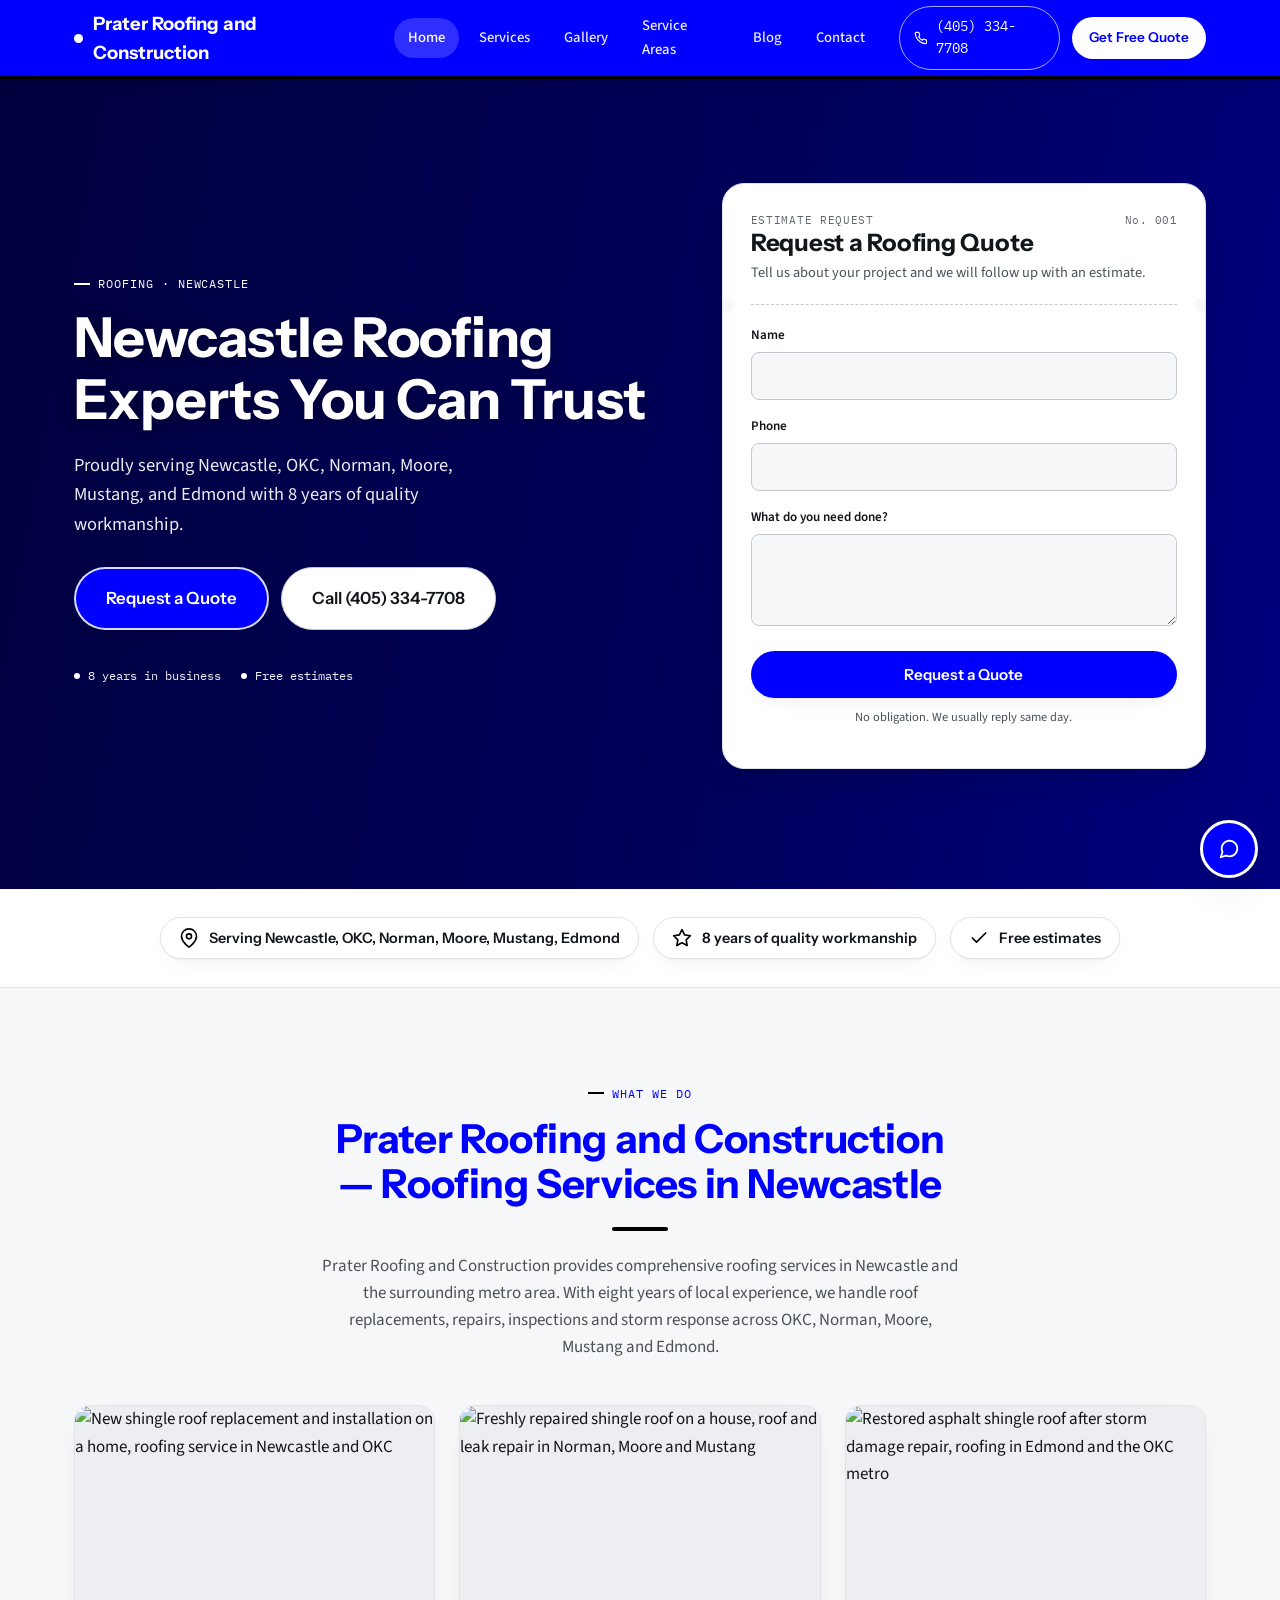
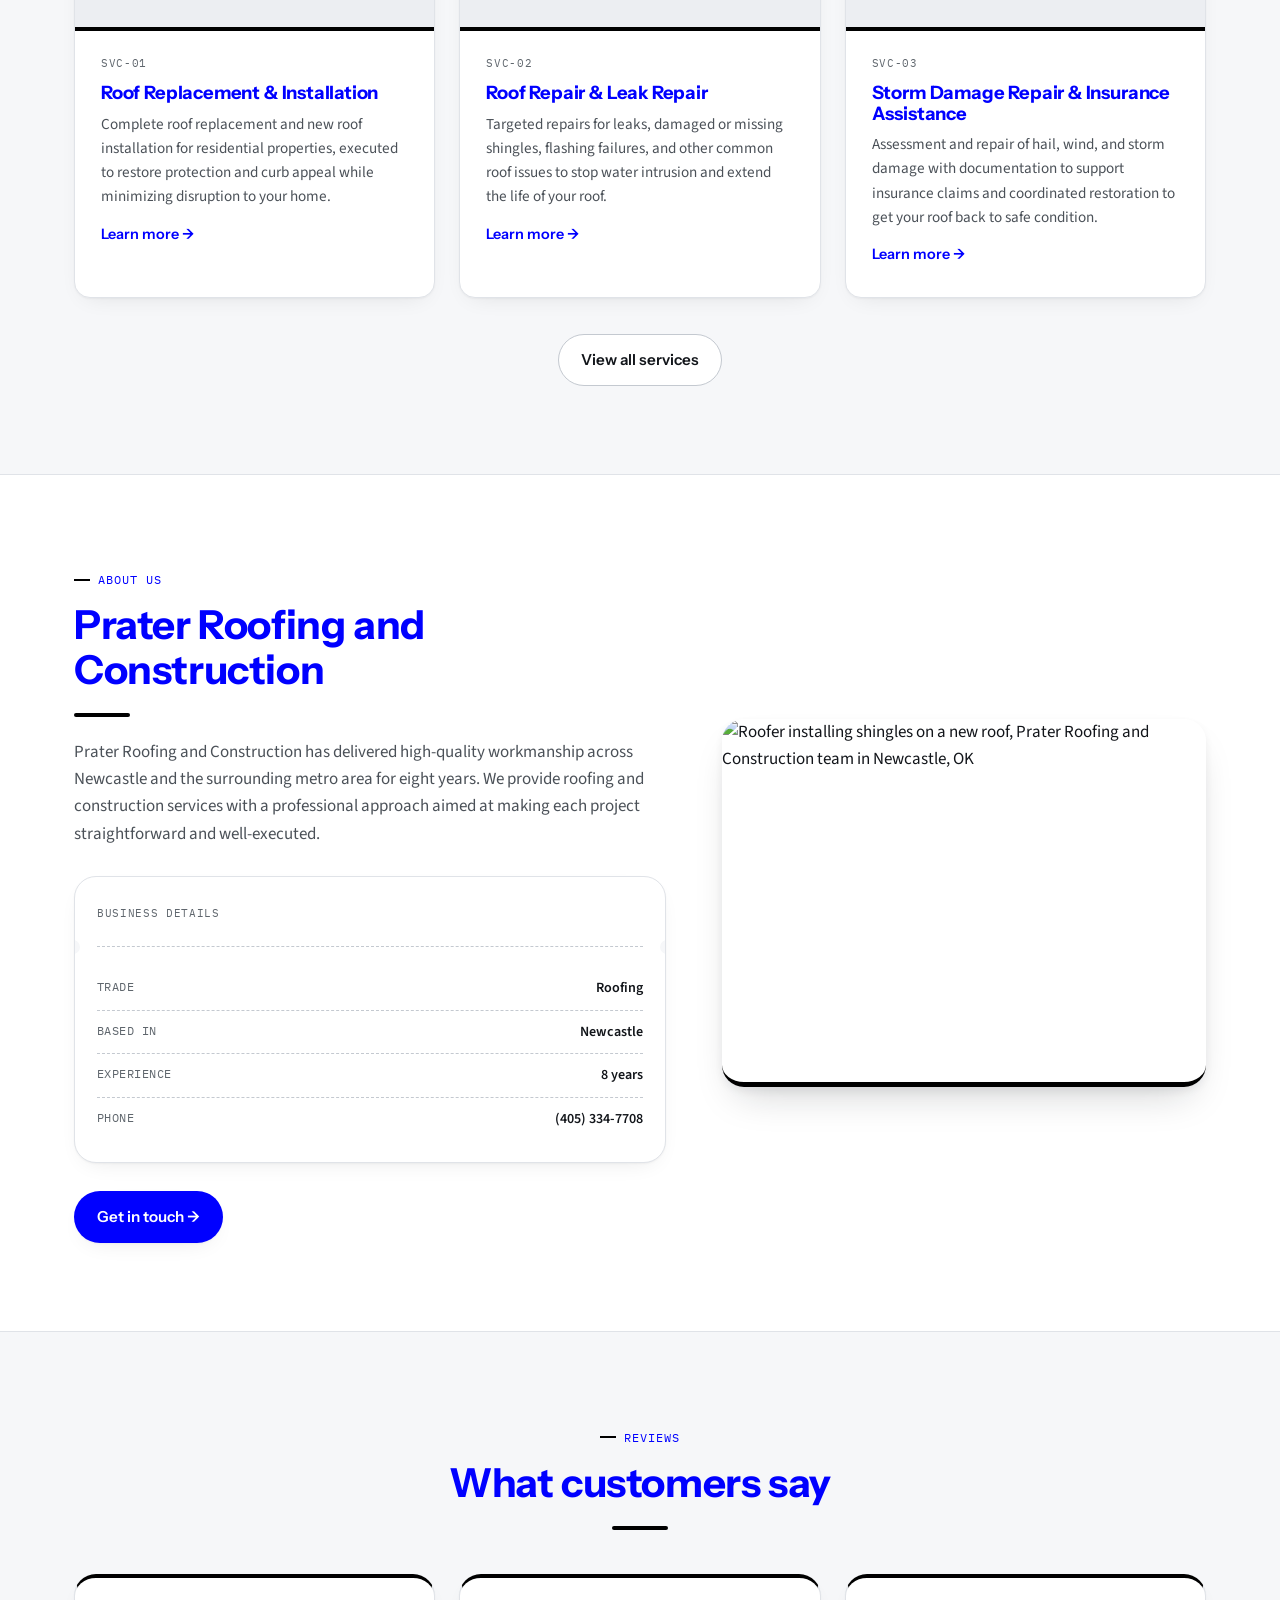
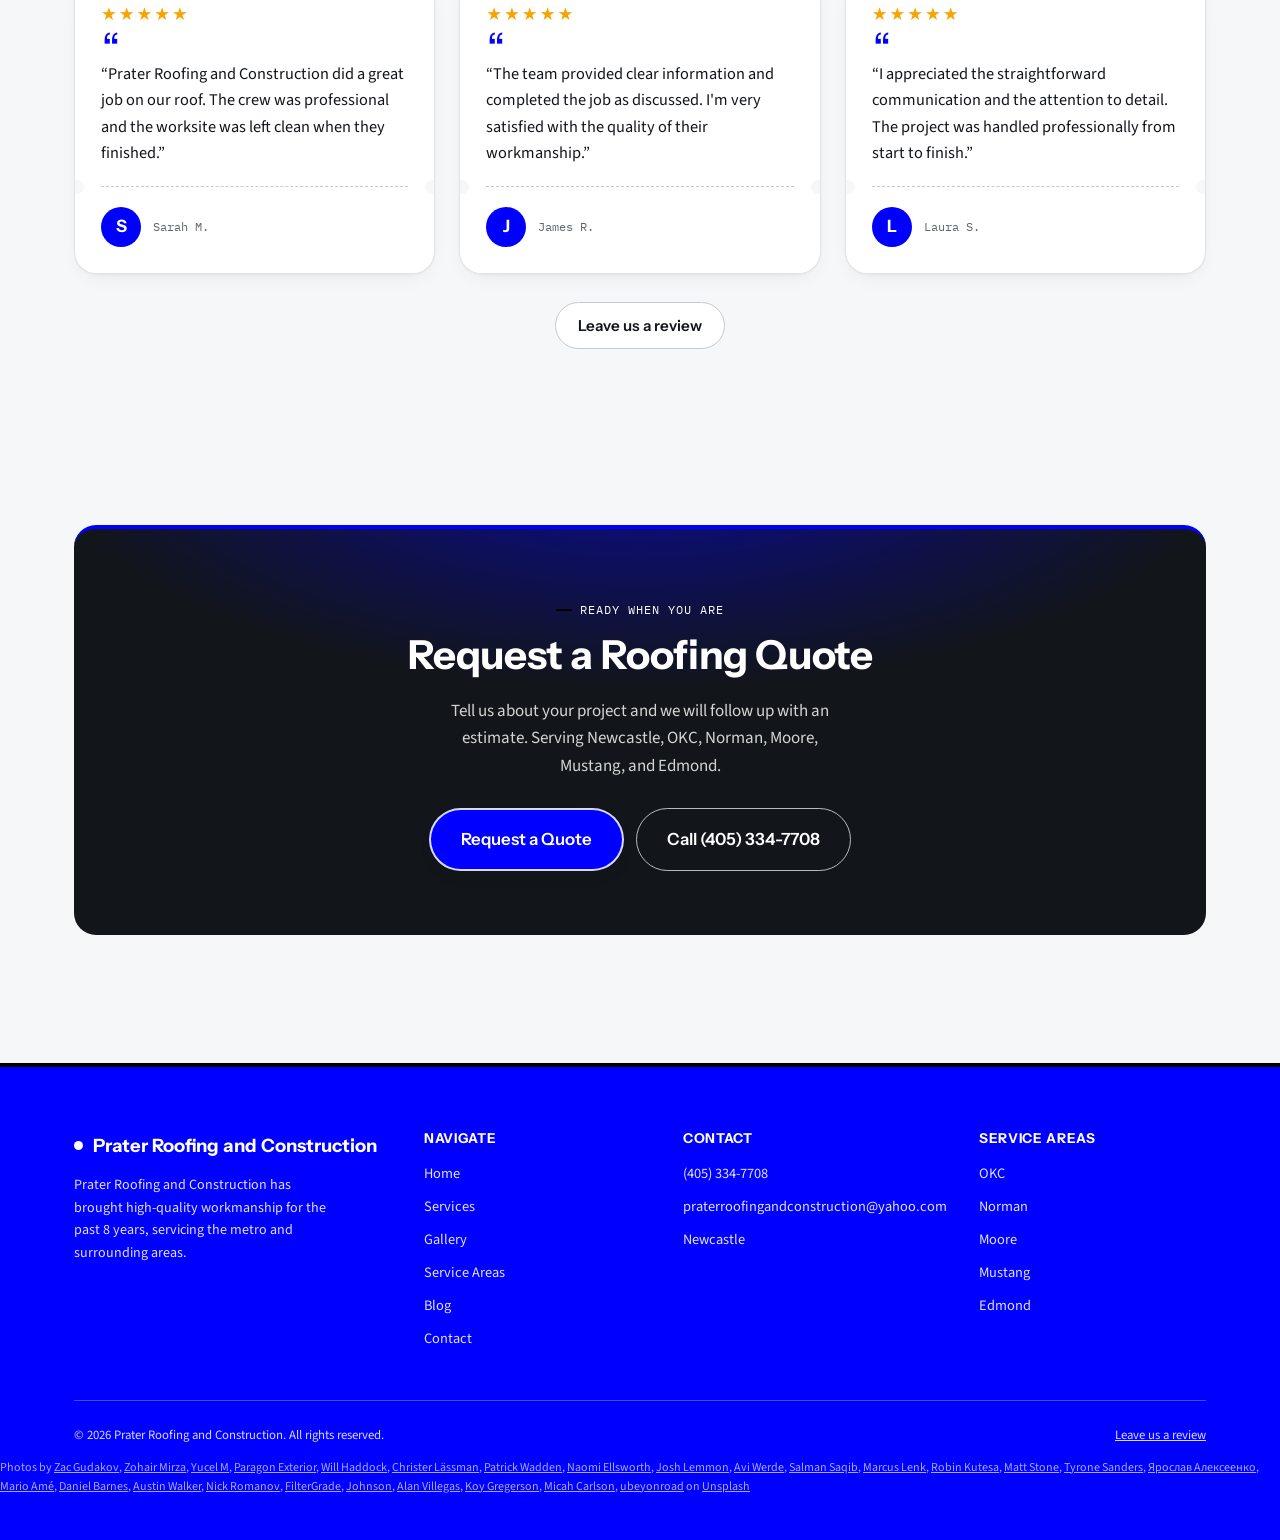
==== index.html @ ead40d3b "Add site files" ====
<!DOCTYPE html>
<html lang="en">
<head>
<meta charset="UTF-8">
<meta name="viewport" content="width=device-width, initial-scale=1.0">
<title>Prater Roofing and Construction | Roofing in Newcastle</title>
<meta name="description" content="Prater Roofing and Construction has brought high-quality workmanship for the past 8 years, servicing the metro and surrounding areas.">
<link rel="preconnect" href="https://fonts.googleapis.com">
<link rel="preconnect" href="https://fonts.gstatic.com" crossorigin>
<link href="https://fonts.googleapis.com/css2?family=Instrument+Sans:wght@400;500;600;700&family=Source+Sans+3:wght@400;500;600;700&family=IBM+Plex+Mono:wght@400;500&display=swap" rel="stylesheet">
<link rel="stylesheet" href="css/style.css">
<style>
  /* ---------- Leave a review (self-contained, no css/style.css changes needed) ---------- */
  .review-panel {
    display: none;
    position: fixed;
    inset: 0;
    background: rgba(10, 12, 16, 0.55);
    z-index: 1000;
    align-items: center;
    justify-content: center;
    padding: 20px;
  }
  body.review-open .review-panel {
    display: flex;
  }
  .review-panel-inner {
    position: relative;
    background: #fff;
    border-radius: 14px;
    max-width: 420px;
    width: 100%;
    padding: 28px 24px;
    box-shadow: 0 20px 60px rgba(0,0,0,0.25);
  }
  .review-panel-inner h3 {
    margin: 0 0 6px;
  }
  .review-sub {
    margin: 0 0 4px;
    font-size: 0.92rem;
    color: #555;
  }
  .review-close {
    position: absolute;
    top: 10px;
    right: 12px;
    background: none;
    border: none;
    font-size: 1.6rem;
    line-height: 1;
    cursor: pointer;
    color: #333;
  }
  .star-picker {
    display: flex;
    gap: 8px;
    margin: 14px 0 18px;
  }
  .star-picker .star {
    background: none;
    border: none;
    font-size: 2rem;
    line-height: 1;
    cursor: pointer;
    color: #d8d8d8;
    padding: 0;
    transition: color 0.15s ease;
  }
  .star-picker .star.is-selected {
    color: var(--brand, #C8102E);
  }
  .footer-review-link {
    background: none;
    border: none;
    color: inherit;
    font: inherit;
    cursor: pointer;
    text-decoration: underline;
    padding: 0;
  }
</style>
</head>
<body>
<input type="hidden" id="contractor-phone" value="+14053347708">
<input type="hidden" id="contractor-google-review" value="">
<header class="site-header">
  <div class="container">
    <a href="index.html" class="brand-mark"><span class="dot"></span>Prater Roofing and Construction</a>
    <nav class="main-nav">
      <a href="index.html" aria-current="page">Home</a>
      <a href="services.html">Services</a>
      <a href="gallery.html">Gallery</a>
      <a href="service-areas.html">Service Areas</a>
      <a href="blog.html">Blog</a>
      <a href="contact.html">Contact</a>
    </nav>
    <div class="header-actions">
      <a class="call-pill" href="tel:+14053347708">
        <svg width="14" height="14" viewBox="0 0 24 24" fill="none" stroke="currentColor" stroke-width="2" stroke-linecap="round" stroke-linejoin="round"><path d="M22 16.92v3a2 2 0 0 1-2.18 2 19.79 19.79 0 0 1-8.63-3.07 19.5 19.5 0 0 1-6-6 19.79 19.79 0 0 1-3.07-8.67A2 2 0 0 1 4.11 2h3a2 2 0 0 1 2 1.72c.127.96.361 1.903.7 2.81a2 2 0 0 1-.45 2.11L8.09 9.91a16 16 0 0 0 6 6l1.27-1.27a2 2 0 0 1 2.11-.45c.907.339 1.85.573 2.81.7A2 2 0 0 1 22 16.92z"/></svg>
        <span class="txt">(405) 334-7708</span>
      </a>
      <a class="btn btn-primary btn-sm" href="contact.html#quote">Get Free Quote</a>
      <button class="nav-toggle" aria-label="Toggle navigation" type="button"><span></span></button>
    </div>
  </div>
</header>

<section class="hero" style="background-image:url('https://images.unsplash.com/photo-1628744448840-55bdb2497bd4?crop=entropy&cs=tinysrgb&fit=max&fm=jpg&ixid=M3wxMTIzNjg2fDB8MXxzZWFyY2h8MXx8bmV3JTIwcm9vZiUyMG1vZGVybiUyMGhvbWV8ZW58MXwwfHx8MTc5Mzg5MzkxMHww&ixlib=rb-4.1.0&q=80&w=1080');" role="img" aria-label="New modern roof on a finished home, Roofing in Newcastle, OKC, Norman, Moore, Mustang and Edmond">
  <div class="container">
    <div class="hero-copy">
      <span class="eyebrow">Roofing · Newcastle</span>
      <h1>Newcastle Roofing Experts You Can Trust</h1>
      <p class="hero-sub">Proudly serving Newcastle, OKC, Norman, Moore, Mustang, and Edmond with 8 years of quality workmanship.</p>
      <div class="hero-ctas">
        <a class="btn btn-primary btn-lg" href="contact.html#quote">Request a Quote</a>
        <a class="btn btn-secondary btn-lg" href="tel:+14053347708">Call (405) 334-7708</a>
      </div>
      <div class="hero-badges">
        <span class="hero-badge"><span class="dot"></span>8 years in business</span>
        <span class="hero-badge"><span class="dot"></span>Free estimates</span>
      </div>
    </div>

    <div class="ticket quote-ticket" id="quote">
      <div class="ticket-head">
        <span class="ticket-tag">Estimate Request</span>
        <span class="ticket-num">No. 001</span>
      </div>
      <h3>Request a Roofing Quote</h3>
      <p style="font-size:0.9rem;">Tell us about your project and we will follow up with an estimate.</p>
      <div class="ticket-tear"></div>
      <form data-lead-form>
        <div class="field">
          <label for="qname">Name</label>
          <input id="qname" type="text" required>
        </div>
        <div class="field">
          <label for="qphone">Phone</label>
          <input id="qphone" type="tel" required>
        </div>
        <div class="field">
          <label for="qmsg">What do you need done?</label>
          <textarea id="qmsg" rows="3"></textarea>
        </div>
        <button class="btn btn-primary btn-block" type="submit">Request a Quote</button>
        <p class="form-note">No obligation. We usually reply same day.</p>
      </form>
      <div class="form-confirm" style="display:none; text-align:center; padding:20px 0;">
        <strong>Got it — thanks!</strong>
        <p style="margin-top:6px;">Prater Roofing and Construction will reach out shortly.</p>
      </div>
    </div>
  </div>
</section>

<div class="trust-strip">
  <div class="container">
    <div class="trust-badges">
      <span class="trust-badge">
        <svg viewBox="0 0 24 24" fill="none" stroke="currentColor" stroke-width="2" stroke-linecap="round" stroke-linejoin="round" aria-hidden="true"><path d="M21 10c0 7-9 13-9 13s-9-6-9-13a9 9 0 0 1 18 0z"/><circle cx="12" cy="10" r="3"/></svg>
        Serving Newcastle, OKC, Norman, Moore, Mustang, Edmond
      </span>
      <span class="trust-badge">
        <svg viewBox="0 0 24 24" fill="none" stroke="currentColor" stroke-width="2" stroke-linecap="round" stroke-linejoin="round" aria-hidden="true"><path d="M12 2l3.09 6.26L22 9.27l-5 4.87 1.18 6.88L12 17.77l-6.18 3.25L7 14.14 2 9.27l6.91-1.01L12 2z"/></svg>
        8 years of quality workmanship
      </span>
      <span class="trust-badge">
        <svg viewBox="0 0 24 24" fill="none" stroke="currentColor" stroke-width="2" stroke-linecap="round" stroke-linejoin="round" aria-hidden="true"><polyline points="20 6 9 17 4 12"/></svg>
        Free estimates
      </span>
    </div>
  </div>
</div>

<section>
  <div class="container">
    <div class="section-head center">
      <span class="eyebrow">What we do</span>
      <h2>Prater Roofing and Construction — Roofing Services in Newcastle</h2>
      <span class="accent-rule"></span>
      <p>Prater Roofing and Construction provides comprehensive roofing services in Newcastle and the surrounding metro area. With eight years of local experience, we handle roof replacements, repairs, inspections and storm response across OKC, Norman, Moore, Mustang and Edmond.</p>
    </div>
    <div class="services-grid">

      <div class="service-card img-card">
        <div class="img-card-media">
          <img src="https://images.unsplash.com/photo-1590365876016-da05ac533e83?crop=entropy&cs=tinysrgb&fit=max&fm=jpg&ixid=M3wxMTIzNjg2fDB8MXxzZWFyY2h8MXx8bmV3JTIwc2hpbmdsZSUyMHJvb2YlMjBob21lfGVufDF8MHx8fDE3OTM5OTAyNzB8MA&ixlib=rb-4.1.0&q=80&w=1080" alt="New shingle roof replacement and installation on a home, roofing service in Newcastle and OKC" loading="lazy">
        </div>
        <div class="img-card-body">
          <span class="ticket-tag">SVC-01</span>
          <h3>Roof Replacement &amp; Installation</h3>
          <p>Complete roof replacement and new roof installation for residential properties, executed to restore protection and curb appeal while minimizing disruption to your home.</p>
          <a class="card-link" href="services.html">Learn more →</a>
        </div>
      </div>

      <div class="service-card img-card">
        <div class="img-card-media">
          <img src="https://images.unsplash.com/photo-1755114203680-d39d95efa82c?crop=entropy&cs=tinysrgb&fit=max&fm=jpg&ixid=M3wxMTIzNjg2fDB8MXxzZWFyY2h8Mnx8ZnJlc2glMjBzaGluZ2xlJTIwcm9vZiUyMGhvdXNlfGVufDF8MHx8fDE3OTM5OTAyNzB8MA&ixlib=rb-4.1.0&q=80&w=1080" alt="Freshly repaired shingle roof on a house, roof and leak repair in Norman, Moore and Mustang" loading="lazy">
        </div>
        <div class="img-card-body">
          <span class="ticket-tag">SVC-02</span>
          <h3>Roof Repair &amp; Leak Repair</h3>
          <p>Targeted repairs for leaks, damaged or missing shingles, flashing failures, and other common roof issues to stop water intrusion and extend the life of your roof.</p>
          <a class="card-link" href="services.html">Learn more →</a>
        </div>
      </div>

      <div class="service-card img-card">
        <div class="img-card-media">
          <img src="https://images.unsplash.com/photo-1710139323182-69622cad5c3b?crop=entropy&cs=tinysrgb&fit=max&fm=jpg&ixid=M3wxMTIzNjg2fDB8MXxzZWFyY2h8NHx8bmV3JTIwYXNwaGFsdCUyMHNoaW5nbGUlMjByb29mfGVufDF8MHx8fDE3OTM4OTk1MjB8MA&ixlib=rb-4.1.0&q=80&w=1080" alt="Restored asphalt shingle roof after storm damage repair, roofing in Edmond and the OKC metro" loading="lazy">
        </div>
        <div class="img-card-body">
          <span class="ticket-tag">SVC-03</span>
          <h3>Storm Damage Repair &amp; Insurance Assistance</h3>
          <p>Assessment and repair of hail, wind, and storm damage with documentation to support insurance claims and coordinated restoration to get your roof back to safe condition.</p>
          <a class="card-link" href="services.html">Learn more →</a>
        </div>
      </div>

    </div>
    <div style="text-align:center; margin-top:36px;">
      <a class="btn btn-secondary" href="services.html">View all services</a>
    </div>
  </div>
</section>

<section class="section-alt" style="border-top:1px solid var(--line); border-bottom:1px solid var(--line);">
  <div class="container about-grid">
    <div>
      <span class="eyebrow">About us</span>
      <h2>Prater Roofing and Construction</h2>
      <span class="accent-rule"></span>
      <p>Prater Roofing and Construction has delivered high-quality workmanship across Newcastle and the surrounding metro area for eight years. We provide roofing and construction services with a professional approach aimed at making each project straightforward and well-executed.</p>
      <div class="ticket info-stub" style="margin:28px 0;">
        <span class="ticket-tag">Business Details</span>
        <div class="ticket-tear"></div>
        <div class="info-row"><span>Trade</span><span>Roofing</span></div>
        <div class="info-row"><span>Based in</span><span>Newcastle</span></div>
        <div class="info-row"><span>Experience</span><span>8 years</span></div>
        <div class="info-row"><span>Phone</span><span>(405) 334-7708</span></div>
      </div>
      <a class="btn btn-primary" href="contact.html">Get in touch →</a>
    </div>
    <div class="about-media">
      <img src="https://images.unsplash.com/photo-1633759593085-1eaeb724fc88?crop=entropy&cs=tinysrgb&fit=max&fm=jpg&ixid=M3wxMTIzNjg2fDB8MXxzZWFyY2h8M3x8cm9vZmVyJTIwaW5zdGFsbGluZyUyMHNoaW5nbGVzfGVufDF8MHx8fDE3OTM4OTk1MjB8MA&ixlib=rb-4.1.0&q=80&w=1080" alt="Roofer installing shingles on a new roof, Prater Roofing and Construction team in Newcastle, OK" loading="lazy">
    </div>
  </div>
</section>

<section>
  <div class="container">
    <div class="section-head center">
      <span class="eyebrow">Reviews</span>
      <h2>What customers say</h2>
      <span class="accent-rule"></span>
    </div>
    <div class="testimonial-grid">

      <div class="ticket testimonial-card">
        <div class="stars" role="img" aria-label="5 out of 5 stars">★★★★★</div>
        <p class="quote">“Prater Roofing and Construction did a great job on our roof. The crew was professional and the worksite was left clean when they finished.”</p>
        <div class="ticket-tear"></div>
        <div class="testimonial-author">
          <span class="testimonial-avatar" aria-hidden="true">S</span>
          <span class="testimonial-name">Sarah M.</span>
        </div>
      </div>

      <div class="ticket testimonial-card">
        <div class="stars" role="img" aria-label="5 out of 5 stars">★★★★★</div>
        <p class="quote">“The team provided clear information and completed the job as discussed. I'm very satisfied with the quality of their workmanship.”</p>
        <div class="ticket-tear"></div>
        <div class="testimonial-author">
          <span class="testimonial-avatar" aria-hidden="true">J</span>
          <span class="testimonial-name">James R.</span>
        </div>
      </div>

      <div class="ticket testimonial-card">
        <div class="stars" role="img" aria-label="5 out of 5 stars">★★★★★</div>
        <p class="quote">“I appreciated the straightforward communication and the attention to detail. The project was handled professionally from start to finish.”</p>
        <div class="ticket-tear"></div>
        <div class="testimonial-author">
          <span class="testimonial-avatar" aria-hidden="true">L</span>
          <span class="testimonial-name">Laura S.</span>
        </div>
      </div>

    </div>
    <div style="text-align:center; margin-top:28px;">
      <button class="btn btn-secondary" type="button" data-review-trigger>Leave us a review</button>
    </div>
  </div>
</section>

<section>
  <div class="container">
    <div class="cta-band">
      <span class="eyebrow" style="color:#fff;">Ready when you are</span>
      <h2>Request a Roofing Quote</h2>
      <p>Tell us about your project and we will follow up with an estimate. Serving Newcastle, OKC, Norman, Moore, Mustang, and Edmond.</p>
      <div class="hero-ctas">
        <a class="btn btn-primary btn-lg" href="contact.html#quote">Request a Quote</a>
        <a class="btn btn-secondary btn-lg" style="background:transparent;color:#fff;border-color:rgba(255,255,255,0.7);" href="tel:+14053347708">Call (405) 334-7708</a>
      </div>
    </div>
  </div>
</section>

<footer class="site-footer">
  <div class="container">
    <div class="footer-grid">
      <div>
        <a href="index.html" class="brand-mark" style="color:#fff;"><span class="dot"></span>Prater Roofing and Construction</a>
        <p style="margin-top:14px; max-width:36ch; font-size:0.88rem;">Prater Roofing and Construction has brought high-quality workmanship for the past 8 years, servicing the metro and surrounding areas.</p>
      </div>
      <div>
        <h4>Navigate</h4>
        <ul>
          <li><a href="index.html">Home</a></li>
          <li><a href="services.html">Services</a></li>
          <li><a href="gallery.html">Gallery</a></li>
          <li><a href="service-areas.html">Service Areas</a></li>
          <li><a href="blog.html">Blog</a></li>
          <li><a href="contact.html">Contact</a></li>
        </ul>
      </div>
      <div>
        <h4>Contact</h4>
        <ul>
          <li><a href="tel:+14053347708">(405) 334-7708</a></li>
          <li><a href="mailto:praterroofingandconstruction@yahoo.com">praterroofingandconstruction@yahoo.com</a></li>
          <li>Newcastle</li>
        </ul>
      </div>
      <div>
        <h4>Service Areas</h4>
        <ul>
          <li>OKC</li>
          <li>Norman</li>
          <li>Moore</li>
          <li>Mustang</li>
          <li>Edmond</li>
        </ul>
      </div>
    </div>
    <div class="footer-bottom">
      <span>© <span class="year"></span> Prater Roofing and Construction. All rights reserved.</span>
      <button class="footer-review-link" type="button" data-review-trigger>Leave us a review</button>
    </div>
  </div>
  <p class="photo-credits" style="margin-top:12px;font-size:12px;opacity:0.75;">Photos by <a href="https://unsplash.com/@zacgudakov?utm_source=sitewyre_site_builder&amp;utm_medium=referral" target="_blank" rel="noopener" style="color:inherit;text-decoration:underline;">Zac Gudakov</a>, <a href="https://unsplash.com/@zamclicks?utm_source=sitewyre_site_builder&amp;utm_medium=referral" target="_blank" rel="noopener" style="color:inherit;text-decoration:underline;">Zohair Mirza</a>, <a href="https://unsplash.com/@ymoran?utm_source=sitewyre_site_builder&amp;utm_medium=referral" target="_blank" rel="noopener" style="color:inherit;text-decoration:underline;">Yucel M</a>, <a href="https://unsplash.com/@paragonexterior?utm_source=sitewyre_site_builder&amp;utm_medium=referral" target="_blank" rel="noopener" style="color:inherit;text-decoration:underline;">Paragon Exterior</a>, <a href="https://unsplash.com/@willhaddock?utm_source=sitewyre_site_builder&amp;utm_medium=referral" target="_blank" rel="noopener" style="color:inherit;text-decoration:underline;">Will Haddock</a>, <a href="https://unsplash.com/@lassman?utm_source=sitewyre_site_builder&amp;utm_medium=referral" target="_blank" rel="noopener" style="color:inherit;text-decoration:underline;">Christer Lässman</a>, <a href="https://unsplash.com/@tr1k?utm_source=sitewyre_site_builder&amp;utm_medium=referral" target="_blank" rel="noopener" style="color:inherit;text-decoration:underline;">Patrick Wadden</a>, <a href="https://unsplash.com/@naomi_ruth?utm_source=sitewyre_site_builder&amp;utm_medium=referral" target="_blank" rel="noopener" style="color:inherit;text-decoration:underline;">Naomi Ellsworth</a>, <a href="https://unsplash.com/@wolfie_website?utm_source=sitewyre_site_builder&amp;utm_medium=referral" target="_blank" rel="noopener" style="color:inherit;text-decoration:underline;">Josh Lemmon</a>, <a href="https://unsplash.com/@aviwerde?utm_source=sitewyre_site_builder&amp;utm_medium=referral" target="_blank" rel="noopener" style="color:inherit;text-decoration:underline;">Avi Werde</a>, <a href="https://unsplash.com/@salmansaqib?utm_source=sitewyre_site_builder&amp;utm_medium=referral" target="_blank" rel="noopener" style="color:inherit;text-decoration:underline;">Salman Saqib</a>, <a href="https://unsplash.com/@marcuslenk?utm_source=sitewyre_site_builder&amp;utm_medium=referral" target="_blank" rel="noopener" style="color:inherit;text-decoration:underline;">Marcus Lenk</a>, <a href="https://unsplash.com/@kutesir?utm_source=sitewyre_site_builder&amp;utm_medium=referral" target="_blank" rel="noopener" style="color:inherit;text-decoration:underline;">Robin Kutesa</a>, <a href="https://unsplash.com/@allaboutwoodstain?utm_source=sitewyre_site_builder&amp;utm_medium=referral" target="_blank" rel="noopener" style="color:inherit;text-decoration:underline;">Matt Stone</a>, <a href="https://unsplash.com/@tyronesand?utm_source=sitewyre_site_builder&amp;utm_medium=referral" target="_blank" rel="noopener" style="color:inherit;text-decoration:underline;">Tyrone Sanders</a>, <a href="https://unsplash.com/@webaliser?utm_source=sitewyre_site_builder&amp;utm_medium=referral" target="_blank" rel="noopener" style="color:inherit;text-decoration:underline;">Ярослав Алексеенко</a>, <a href="https://unsplash.com/@imperioame?utm_source=sitewyre_site_builder&amp;utm_medium=referral" target="_blank" rel="noopener" style="color:inherit;text-decoration:underline;">Mario Amé</a>, <a href="https://unsplash.com/@dannybarness?utm_source=sitewyre_site_builder&amp;utm_medium=referral" target="_blank" rel="noopener" style="color:inherit;text-decoration:underline;">Daniel Barnes</a>, <a href="https://unsplash.com/@austin?utm_source=sitewyre_site_builder&amp;utm_medium=referral" target="_blank" rel="noopener" style="color:inherit;text-decoration:underline;">Austin Walker</a>, <a href="https://unsplash.com/@nick_r?utm_source=sitewyre_site_builder&amp;utm_medium=referral" target="_blank" rel="noopener" style="color:inherit;text-decoration:underline;">Nick Romanov</a>, <a href="https://unsplash.com/@filtergrade?utm_source=sitewyre_site_builder&amp;utm_medium=referral" target="_blank" rel="noopener" style="color:inherit;text-decoration:underline;">FilterGrade</a>, <a href="https://unsplash.com/@liujs?utm_source=sitewyre_site_builder&amp;utm_medium=referral" target="_blank" rel="noopener" style="color:inherit;text-decoration:underline;">Johnson</a>, <a href="https://unsplash.com/@alanv15?utm_source=sitewyre_site_builder&amp;utm_medium=referral" target="_blank" rel="noopener" style="color:inherit;text-decoration:underline;">Alan Villegas</a>, <a href="https://unsplash.com/@kooyy?utm_source=sitewyre_site_builder&amp;utm_medium=referral" target="_blank" rel="noopener" style="color:inherit;text-decoration:underline;">Koy Gregerson</a>, <a href="https://unsplash.com/@micah_carlson?utm_source=sitewyre_site_builder&amp;utm_medium=referral" target="_blank" rel="noopener" style="color:inherit;text-decoration:underline;">Micah Carlson</a>, <a href="https://unsplash.com/@ubeyonroad?utm_source=sitewyre_site_builder&amp;utm_medium=referral" target="_blank" rel="noopener" style="color:inherit;text-decoration:underline;">ubeyonroad</a> on <a href="https://unsplash.com/?utm_source=sitewyre_site_builder&amp;utm_medium=referral" target="_blank" rel="noopener" style="color:inherit;text-decoration:underline;">Unsplash</a></p>
</footer>

<div class="sticky-call">
  <a href="tel:+14053347708" aria-label="Call Prater Roofing and Construction at (405) 334-7708">
    <svg viewBox="0 0 24 24" fill="none" stroke="currentColor" stroke-width="2" stroke-linecap="round" stroke-linejoin="round" aria-hidden="true"><path d="M22 16.92v3a2 2 0 0 1-2.18 2 19.79 19.79 0 0 1-8.63-3.07 19.5 19.5 0 0 1-6-6 19.79 19.79 0 0 1-3.07-8.67A2 2 0 0 1 4.11 2h3a2 2 0 0 1 2 1.72c.127.96.361 1.903.7 2.81a2 2 0 0 1-.45 2.11L8.09 9.91a16 16 0 0 0 6 6l1.27-1.27a2 2 0 0 1 2.11-.45c.907.339 1.85.573 2.81.7A2 2 0 0 1 22 16.92z"/></svg>
    Call (405) 334-7708
  </a>
</div>

<button class="chat-launcher" aria-label="Open chat" type="button">
  <svg width="22" height="22" viewBox="0 0 24 24" fill="none" stroke="currentColor" stroke-width="2" stroke-linecap="round" stroke-linejoin="round"><path d="M21 11.5a8.38 8.38 0 0 1-.9 3.8 8.5 8.5 0 0 1-7.6 4.7 8.38 8.38 0 0 1-3.8-.9L3 21l1.9-5.7a8.38 8.38 0 0 1-.9-3.8 8.5 8.5 0 0 1 4.7-7.6 8.38 8.38 0 0 1 3.8-.9h.5a8.48 8.48 0 0 1 8 8v.5z"/></svg>
</button>
<div class="chat-panel">
  <div class="chat-panel-head">
    <div style="display:flex; justify-content:space-between; align-items:flex-start; gap:10px;">
      <div>
        <strong>Prater Roofing and Construction</strong>
        <p>Hi! Have a roofing question? We're here to help.</p>
      </div>
      <button class="chat-close" aria-label="Close chat" type="button" style="background:none;border:none;color:#fff;cursor:pointer;padding:2px;">
        <svg width="16" height="16" viewBox="0 0 24 24" fill="none" stroke="currentColor" stroke-width="2" stroke-linecap="round" stroke-linejoin="round"><line x1="18" y1="6" x2="6" y2="18"/><line x1="6" y1="6" x2="18" y2="18"/></svg>
      </button>
    </div>
  </div>
  <div class="chat-panel-body">
        <form class="chat-form">
      <div class="field">
        <label for="chat-name">Your name</label>
        <input id="chat-name" type="text" required>
      </div>
      <div class="field">
        <label for="chat-phone">Phone number</label>
        <input id="chat-phone" type="tel" required>
      </div>
      <div class="field">
        <label for="chat-message">What do you need?</label>
        <textarea id="chat-message" rows="3"></textarea>
      </div>
      <button class="btn btn-primary btn-block" type="submit">Send Message</button>
    </form>
    <div class="chat-confirm">Thanks! Prater Roofing and Construction has received your message and will reach out shortly.</div>
  </div>
</div>

<div class="review-panel">
  <div class="review-panel-inner">
    <button class="review-close" aria-label="Close review" type="button">&times;</button>

    <div data-review-step="rating">
      <h3>How did we do?</h3>
      <p class="review-sub">Tap a star to rate your experience with Prater Roofing and Construction.</p>
      <div class="star-picker" data-star-picker role="radiogroup" aria-label="Star rating">
        <button type="button" class="star" data-star-value="1" aria-label="1 star">★</button>
        <button type="button" class="star" data-star-value="2" aria-label="2 stars">★</button>
        <button type="button" class="star" data-star-value="3" aria-label="3 stars">★</button>
        <button type="button" class="star" data-star-value="4" aria-label="4 stars">★</button>
        <button type="button" class="star" data-star-value="5" aria-label="5 stars">★</button>
      </div>
      <div class="field">
        <label for="review-message">Leave a message (optional)</label>
        <textarea id="review-message" rows="3"></textarea>
      </div>
      <button class="btn btn-primary btn-block" type="button" data-review-submit disabled>Submit</button>
    </div>

    <div data-review-step="thanks-redirect" style="display:none;">
      <h3>Thanks for the kind words!</h3>
      <p>Taking you to leave your review now…</p>
    </div>

    <div data-review-step="thanks-public" style="display:none;">
      <h3>Thanks for the kind words!</h3>
      <p>We really appreciate you taking the time to let us know.</p>
    </div>

    <div data-review-step="thanks-private" style="display:none;">
      <h3>Thanks for letting us know</h3>
      <p>Prater Roofing and Construction has received your feedback and will follow up directly.</p>
    </div>
  </div>
</div>

<script>document.querySelectorAll('.year').forEach(function(el){ el.textContent = new Date().getFullYear(); });</script>
<script src="js/main.js"></script>
</body>
</html>
---- css/style.css ----
@import url('https://fonts.googleapis.com/css2?family=Instrument+Sans:wght@400;500;600;700&family=Source+Sans+3:wght@400;500;600;700&display=swap');

/* ==========================================================================
   Contractor Site Template — Core Stylesheet
   Design concept: "work order" / estimate-ticket motif — dashed tear
   dividers, mono ticket tags, corner-notch cards — grounded in how
   contractors already think (job tickets, estimates, work orders).
   Brand color is injected per-contractor via --brand / --accent.
   Primary (--brand) drives header, buttons, headings and footer.
   Secondary (--accent) drives hover states, icons, dividers and highlights.
   ========================================================================== */

:root {
  /* Neutral scaffold */
  --paper: #F6F7F9;
  --paper-sunken: #ECEEF2;
  --surface: #FFFFFF;
  --ink: #12151A;
  --ink-soft: #4B5158;
  --ink-faint: #5F666D;
  --line: #E0E3E8;
  --line-strong: #C4C9D0;

  /* Brand — injected per-contractor by Template Assembly.
     Fallbacks below only show if injection fails. */
  --brand: #0000FF;
  --brand-fallback: #1E6F5C;
  --accent: #000000;
  --accent-fallback: #000000;
  --brand-ink: #FFFFFF; /* text color on top of --brand; TODO: Template Assembly can compute this from luminance later */

  /* Derived brand tones */
  --brand-deep: color-mix(in srgb, var(--brand) 55%, #000);
  --brand-tint: color-mix(in srgb, var(--brand) 8%, #fff);

  /* Type */
  --font-display: 'Instrument Sans', system-ui, sans-serif;
  --font-body: 'Source Sans 3', system-ui, sans-serif;
  --font-mono: 'IBM Plex Mono', ui-monospace, monospace;

  /* Scale */
  --step-0: clamp(1rem, 0.95rem + 0.25vw, 1.0625rem);
  --step-1: clamp(1.25rem, 1.15rem + 0.5vw, 1.5rem);
  --step-2: clamp(1.75rem, 1.5rem + 1.25vw, 2.5rem);
  --step-3: clamp(2.25rem, 1.85rem + 2vw, 3.5rem);

  --radius-sm: 8px;
  --radius-md: 16px;
  --radius-lg: 22px;

  --shadow-card: 0 1px 2px rgba(18,21,26,0.04), 0 8px 24px -12px rgba(18,21,26,0.12);
  --shadow-lift: 0 4px 8px rgba(18,21,26,0.06), 0 20px 40px -16px rgba(18,21,26,0.22);

  --container: 1180px;
}

/* Fallback chain in case a hex fails to inject cleanly */
:root:has(body[data-brand-missing]) { --brand: var(--brand-fallback); }

* { box-sizing: border-box; }
html { scroll-behavior: smooth; }
@media (prefers-reduced-motion: reduce) {
  html { scroll-behavior: auto; }
  *, *::before, *::after { animation-duration: 0.01ms !important; transition-duration: 0.01ms !important; }
}

body {
  margin: 0;
  font-family: var(--font-body);
  font-size: var(--step-0);
  line-height: 1.6;
  color: var(--ink);
  background: var(--paper);
  -webkit-font-smoothing: antialiased;
}

h1, h2, h3, h4 {
  font-family: var(--font-display);
  font-weight: 700;
  line-height: 1.12;
  letter-spacing: -0.01em;
  margin: 0 0 0.5em;
  color: var(--ink);
}
h1 { font-size: var(--step-3); color: var(--brand); }
h2 { font-size: var(--step-2); color: var(--brand); }
h3 { font-size: var(--step-1); }
p { margin: 0 0 1em; color: var(--ink-soft); }
a { color: inherit; }
img { max-width: 100%; display: block; }

.container {
  max-width: var(--container);
  margin: 0 auto;
  padding: 0 24px;
}

section { padding: 88px 0; }
@media (max-width: 720px) { section { padding: 56px 0; } }

/* Optional section backgrounds */
.section-alt { background: var(--surface); }
.section-sunken { background: var(--paper-sunken); }

.eyebrow {
  font-family: var(--font-mono);
  font-size: 0.75rem;
  letter-spacing: 0.08em;
  text-transform: uppercase;
  color: var(--brand);
  display: inline-flex;
  align-items: center;
  gap: 8px;
  margin-bottom: 14px;
}
.eyebrow::before {
  content: '';
  width: 16px;
  height: 2px;
  background: var(--accent);
  display: inline-block;
}

/* Small accent divider */
.accent-rule {
  display: block;
  width: 56px;
  height: 4px;
  border-radius: 4px;
  background: var(--accent);
  margin: 0 0 22px;
}
.section-head.center .accent-rule { margin-left: auto; margin-right: auto; }

:focus-visible {
  outline: 2px solid var(--brand);
  outline-offset: 3px;
}
.site-header :focus-visible,
.site-footer :focus-visible,
.hero :focus-visible,
.page-banner :focus-visible,
.cta-band :focus-visible,
.sticky-call:focus-visible,
.sticky-call :focus-visible {
  outline-color: #fff;
}

/* ---------- Buttons ---------- */
.btn {
  font-family: var(--font-display);
  font-weight: 600;
  font-size: 0.95rem;
  display: inline-flex;
  align-items: center;
  justify-content: center;
  gap: 8px;
  padding: 13px 22px;
  border-radius: 999px;
  border: 1px solid transparent;
  cursor: pointer;
  text-decoration: none;
  white-space: nowrap;
  transition: transform 0.2s ease, box-shadow 0.2s ease, background 0.2s ease, color 0.2s ease, border-color 0.2s ease;
}
.btn:hover { transform: translateY(-2px); }
.btn-primary { background: var(--brand); color: var(--brand-ink); box-shadow: var(--shadow-card); }
.btn-primary:hover { background: var(--accent); color: #fff; box-shadow: var(--shadow-lift); }
.btn-secondary { background: var(--surface); color: var(--ink); border-color: var(--line-strong); }
.btn-secondary:hover { border-color: var(--accent); background: var(--accent); color: #fff; }
.btn-ghost { background: transparent; color: var(--ink); border-color: transparent; padding-left: 4px; padding-right: 4px; }
.btn-ghost:hover { color: var(--brand); }
.btn-block { width: 100%; }
.btn-sm { padding: 9px 16px; font-size: 0.85rem; }
.btn-lg { padding: 16px 30px; font-size: 1.05rem; }

/* Buttons on dark backgrounds (hero, banners, CTA band) */
.hero .btn-primary,
.page-banner .btn-primary,
.cta-band .btn-primary {
  border: 2px solid rgba(255,255,255,0.85);
}
.hero .btn-primary:hover,
.page-banner .btn-primary:hover,
.cta-band .btn-primary:hover {
  background: #fff;
  color: var(--brand);
  border-color: #fff;
}
.hero .btn-ghost,
.page-banner .btn-ghost,
.cta-band .btn-ghost { color: #fff; }
.hero .btn-ghost:hover,
.page-banner .btn-ghost:hover,
.cta-band .btn-ghost:hover { color: #fff; text-decoration: underline; }
.hero .btn-secondary:hover,
.page-banner .btn-secondary:hover,
.cta-band .btn-secondary:hover { background: var(--accent); border-color: #fff; color: #fff; }

/* ---------- Ticket / signature component ---------- */
.ticket {
  background: var(--surface);
  border: 1px solid var(--line);
  border-radius: var(--radius-lg);
  box-shadow: var(--shadow-card);
  position: relative;
  overflow: hidden;
}
.ticket-tag {
  font-family: var(--font-mono);
  font-size: 0.7rem;
  letter-spacing: 0.06em;
  color: var(--ink-faint);
  text-transform: uppercase;
}
.ticket-tear {
  position: relative;
  height: 1px;
  border-top: 1px dashed var(--line-strong);
  margin: 20px 0;
}
.ticket-tear::before, .ticket-tear::after {
  content: '';
  position: absolute;
  top: -7px;
  width: 14px;
  height: 14px;
  border-radius: 50%;
  background: var(--paper);
}
.ticket-tear::before { left: -31px; }
.ticket-tear::after { right: -31px; }
.ticket-num {
  font-family: var(--font-mono);
  font-size: 0.7rem;
  color: var(--ink-faint);
  letter-spacing: 0.04em;
}

/* ---------- Header / Nav ---------- */
.site-header {
  position: sticky;
  top: 0;
  z-index: 40;
  background: var(--brand);
  color: #fff;
  border-bottom: 3px solid var(--accent);
  box-shadow: 0 6px 20px -12px rgba(0,0,0,0.35);
}
.site-header .container {
  display: flex;
  align-items: center;
  justify-content: space-between;
  height: 76px;
  gap: 20px;
}
.brand-mark {
  font-family: var(--font-display);
  font-weight: 700;
  font-size: 1.15rem;
  text-decoration: none;
  color: #fff;
  display: flex;
  align-items: center;
  gap: 10px;
}
.brand-mark .dot { width: 9px; height: 9px; border-radius: 50%; background: #fff; display: inline-block; }

.main-nav {
  display: flex;
  align-items: center;
  gap: 6px;
}
.main-nav a {
  text-decoration: none;
  font-size: 0.92rem;
  font-weight: 500;
  color: rgba(255,255,255,0.92);
  padding: 8px 14px;
  border-radius: 999px;
  transition: background 0.2s ease, color 0.2s ease;
}
.main-nav a:hover { color: #fff; background: var(--accent); }
.main-nav a[aria-current="page"] { color: #fff; background: rgba(255,255,255,0.18); }
.main-nav a[aria-current="page"]:hover { background: var(--accent); }

.header-actions { display: flex; align-items: center; gap: 12px; }
.call-pill {
  font-family: var(--font-mono);
  font-size: 0.85rem;
  display: inline-flex;
  align-items: center;
  gap: 8px;
  padding: 9px 14px;
  border-radius: 999px;
  border: 1px solid rgba(255,255,255,0.65);
  text-decoration: none;
  color: #fff;
  transition: background 0.2s ease, border-color 0.2s ease;
}
.call-pill:hover { background: var(--accent); border-color: var(--accent); }
.site-header .btn-primary { background: #fff; color: var(--brand); }
.site-header .btn-primary:hover { background: var(--accent); color: #fff; }

.nav-toggle {
  display: none;
  background: none;
  border: 1px solid rgba(255,255,255,0.65);
  border-radius: 10px;
  width: 42px;
  height: 42px;
  align-items: center;
  justify-content: center;
  cursor: pointer;
}
.nav-toggle span, .nav-toggle span::before, .nav-toggle span::after {
  content: '';
  display: block;
  width: 18px;
  height: 2px;
  background: #fff;
  position: relative;
  transition: transform 0.2s ease;
}
.nav-toggle span::before { position: absolute; top: -6px; }
.nav-toggle span::after { position: absolute; top: 6px; }

@media (max-width: 860px) {
  .main-nav { display: none; }
  .call-pill span.txt { display: none; }
  .nav-toggle { display: inline-flex; }
  body.nav-open .main-nav {
    display: flex;
    flex-direction: column;
    position: fixed;
    inset: 79px 0 0 0;
    background: var(--brand);
    padding: 28px 24px;
    gap: 4px;
    align-items: flex-start;
    overflow-y: auto;
  }
  body.nav-open .main-nav a {
    padding: 14px 0;
    border-bottom: 1px solid rgba(255,255,255,0.25);
    border-radius: 0;
    width: 100%;
    font-size: 1.05rem;
    background: none;
  }
  body.nav-open .main-nav a:hover { background: none; text-decoration: underline; }
}

/* ---------- Hero (full-width background image + dark overlay) ----------
   The page sets the photo inline, e.g. style="background-image:url(...)".
   Without a photo the hero shows a brand-color gradient instead. */
.hero {
  position: relative;
  isolation: isolate;
  overflow: hidden;
  padding: 104px 0 120px;
  color: #fff;
  background-color: var(--brand);
  background-image: linear-gradient(135deg, var(--brand) 0%, var(--brand-deep) 100%);
  background-size: cover;
  background-position: center;
  background-repeat: no-repeat;
}
/* Dark overlay only when a photo is applied */
.hero[style*="url("]::before {
  content: '';
  position: absolute;
  inset: 0;
  z-index: -1;
  background: linear-gradient(100deg, rgba(0,0,30,0.86) 0%, rgba(0,0,0,0.64) 58%, rgba(0,0,0,0.5) 100%);
  pointer-events: none;
}
.hero .container {
  position: relative;
  z-index: 1;
  display: grid;
  grid-template-columns: 1.1fr 0.9fr;
  gap: 56px;
  align-items: center;
}
.hero h1 {
  color: #fff;
  margin-bottom: 20px;
  text-shadow: 0 2px 18px rgba(0,0,0,0.35);
}
.hero .eyebrow { color: #fff; }
.hero .eyebrow::before { background: #fff; }
.hero-copy p { color: rgba(255,255,255,0.92); }
.hero-sub { font-size: 1.15rem; max-width: 46ch; color: rgba(255,255,255,0.94); }
.hero-ctas { display: flex; gap: 12px; margin-top: 28px; flex-wrap: wrap; }
.hero-badges {
  display: flex;
  gap: 20px;
  margin-top: 36px;
  flex-wrap: wrap;
}
.hero-badge {
  font-family: var(--font-mono);
  font-size: 0.78rem;
  color: rgba(255,255,255,0.94);
  display: flex;
  align-items: center;
  gap: 8px;
}
.hero-badge .dot { width: 6px; height: 6px; border-radius: 50%; background: #fff; }

/* Keep quote ticket (white card) readable inside the hero */
.hero .quote-ticket .eyebrow { color: var(--brand); }
.hero .quote-ticket .eyebrow::before { background: var(--accent); }
.hero .quote-ticket h3 { color: var(--ink); text-shadow: none; }
.hero .quote-ticket p { color: var(--ink-soft); }
.hero .quote-ticket .btn-primary { border: 1px solid transparent; }
.hero .quote-ticket .btn-primary:hover { background: var(--accent); color: #fff; }

@media (max-width: 900px) {
  .hero { padding: 64px 0 72px; }
  .hero .container { grid-template-columns: 1fr; gap: 40px; }
}

/* ---------- Page top banner (interior pages, photo + overlay) ----------
   Photo is set inline on the element; gradient fallback otherwise. */
.page-banner {
  position: relative;
  isolation: isolate;
  overflow: hidden;
  padding: 88px 0 80px;
  color: #fff;
  background-color: var(--brand);
  background-image: linear-gradient(135deg, var(--brand) 0%, var(--brand-deep) 100%);
  background-size: cover;
  background-position: center;
  background-repeat: no-repeat;
  border-bottom: 4px solid var(--accent);
}
.page-banner[style*="url("]::before {
  content: '';
  position: absolute;
  inset: 0;
  z-index: -1;
  background: linear-gradient(100deg, rgba(0,0,30,0.82) 0%, rgba(0,0,0,0.6) 100%);
  pointer-events: none;
}
.page-banner .container { position: relative; z-index: 1; }
.page-banner h1 {
  color: #fff;
  margin-bottom: 14px;
  text-shadow: 0 2px 18px rgba(0,0,0,0.35);
}
.page-banner .eyebrow { color: #fff; }
.page-banner .eyebrow::before { background: #fff; }
.page-banner p,
.page-banner p.lead {
  color: rgba(255,255,255,0.94);
  font-size: 1.1rem;
  max-width: 60ch;
  margin-bottom: 0;
}
.page-banner .hero-ctas { margin-top: 24px; }
@media (max-width: 720px) { .page-banner { padding: 56px 0 52px; } }

/* ---------- Trust badges row ---------- */
.trust-strip { padding: 28px 0; background: var(--surface); border-bottom: 1px solid var(--line); }
.trust-badges {
  display: flex;
  flex-wrap: wrap;
  gap: 12px 14px;
  align-items: center;
}
.trust-strip .trust-badges { justify-content: center; }
.trust-badge {
  display: inline-flex;
  align-items: center;
  gap: 10px;
  padding: 10px 18px;
  border-radius: 999px;
  background: var(--surface);
  border: 1px solid var(--line);
  box-shadow: var(--shadow-card);
  font-family: var(--font-display);
  font-weight: 600;
  font-size: 0.9rem;
  color: var(--ink);
  line-height: 1.3;
  transition: transform 0.2s ease, box-shadow 0.2s ease, border-color 0.2s ease;
}
.trust-badge:hover { transform: translateY(-2px); box-shadow: var(--shadow-lift); border-color: var(--accent); }
.trust-badge svg,
.trust-badge .icon {
  width: 20px;
  height: 20px;
  flex: none;
  color: var(--accent);
}
.trust-badge .dot { width: 8px; height: 8px; border-radius: 50%; background: var(--accent); flex: none; }
/* On dark backgrounds */
.hero .trust-badge,
.page-banner .trust-badge,
.trust-badges.on-dark .trust-badge {
  background: rgba(255,255,255,0.14);
  border-color: rgba(255,255,255,0.4);
  color: #fff;
  box-shadow: none;
}
.hero .trust-badge svg, .hero .trust-badge .icon,
.page-banner .trust-badge svg, .page-banner .trust-badge .icon,
.trust-badges.on-dark .trust-badge svg { color: #fff; }
.hero .trust-badge .dot, .page-banner .trust-badge .dot { background: #fff; }
.hero .trust-badges { margin-top: 32px; }

/* Round icon badge for service/feature icons */
.icon-badge {
  width: 46px;
  height: 46px;
  border-radius: 50%;
  background: var(--brand-tint);
  color: var(--accent);
  display: inline-flex;
  align-items: center;
  justify-content: center;
  margin-bottom: 14px;
}
.icon-badge svg { width: 22px; height: 22px; }

/* ---------- Quote form (ticket style) ---------- */
.quote-ticket { padding: 28px; box-shadow: var(--shadow-lift); }
.quote-ticket .ticket-head {
  display: flex;
  justify-content: space-between;
  align-items: center;
}
.quote-ticket h3 { margin-bottom: 4px; }
.field {
  margin-bottom: 16px;
}
.field label {
  display: block;
  font-size: 0.82rem;
  font-weight: 600;
  margin-bottom: 6px;
  color: var(--ink);
}
.field input, .field textarea, .field select {
  width: 100%;
  font-family: var(--font-body);
  font-size: 0.95rem;
  padding: 12px 14px;
  border-radius: var(--radius-sm);
  border: 1px solid var(--line-strong);
  background: var(--paper);
  color: var(--ink);
  transition: border-color 0.2s ease, box-shadow 0.2s ease, background 0.2s ease;
}
.field input:focus, .field textarea:focus, .field select:focus {
  outline: none;
  border-color: var(--brand);
  background: var(--surface);
  box-shadow: 0 0 0 3px color-mix(in srgb, var(--brand) 18%, transparent);
}
.field textarea { resize: vertical; min-height: 84px; }
.form-note { font-size: 0.78rem; color: var(--ink-faint); margin-top: 10px; text-align: center; }

/* ---------- Services grid ---------- */
.services-grid {
  display: grid;
  grid-template-columns: repeat(3, 1fr);
  gap: 24px;
  margin-top: 44px;
}
@media (max-width: 900px) { .services-grid { grid-template-columns: repeat(2, 1fr); } }
@media (max-width: 600px) { .services-grid { grid-template-columns: 1fr; } }

.service-card {
  background: var(--surface);
  border: 1px solid var(--line);
  border-radius: var(--radius-md);
  padding: 26px;
  transition: box-shadow 0.25s ease, transform 0.25s ease, border-color 0.25s ease;
}
.service-card:hover { box-shadow: var(--shadow-lift); transform: translateY(-3px); border-color: var(--accent); }
.service-card .ticket-tag { display: block; margin-bottom: 14px; }
.service-card h3 { font-size: 1.1rem; margin-bottom: 8px; color: var(--brand); }
.service-card p { font-size: 0.92rem; margin-bottom: 0; }

/* ---------- Image cards (services with photos) ---------- */
.img-card {
  background: var(--surface);
  border: 1px solid var(--line);
  border-radius: var(--radius-md);
  box-shadow: var(--shadow-card);
  overflow: hidden;
  display: flex;
  flex-direction: column;
  padding: 0;
  transition: box-shadow 0.25s ease, transform 0.25s ease, border-color 0.25s ease;
}
.img-card:hover { box-shadow: var(--shadow-lift); transform: translateY(-4px); border-color: var(--accent); }
.img-card-media {
  position: relative;
  overflow: hidden;
  aspect-ratio: 16 / 10;
  background: var(--paper-sunken);
}
.img-card-media img,
.img-card > img {
  width: 100%;
  height: 100%;
  aspect-ratio: 16 / 10;
  object-fit: cover;
  transition: transform 0.5s ease;
}
.img-card:hover .img-card-media img,
.img-card:hover > img { transform: scale(1.05); }
.img-card-media::after {
  content: '';
  position: absolute;
  left: 0;
  right: 0;
  bottom: 0;
  height: 4px;
  background: var(--accent);
}
.img-card-body { padding: 24px 26px 28px; flex: 1; }
.img-card-body h3 { font-size: 1.15rem; margin-bottom: 8px; color: var(--brand); }
.img-card-body p { font-size: 0.95rem; margin-bottom: 0; }
.img-card .ticket-tag { display: block; margin-bottom: 10px; }
.service-card.img-card { padding: 0; }
.service-card.img-card:hover { transform: translateY(-4px); }
.card-link {
  display: inline-flex;
  align-items: center;
  gap: 6px;
  margin-top: 14px;
  font-family: var(--font-display);
  font-weight: 600;
  font-size: 0.9rem;
  color: var(--brand);
  text-decoration: none;
}
.card-link:hover { color: var(--accent); text-decoration: underline; }

.section-head { max-width: 640px; }
.section-head.center { margin: 0 auto; text-align: center; }

/* ---------- About / info strip ---------- */
.about-grid {
  display: grid;
  grid-template-columns: 1.1fr 0.9fr;
  gap: 56px;
  align-items: center;
}
@media (max-width: 900px) { .about-grid { grid-template-columns: 1fr; gap: 40px; } }
.about-media {
  position: relative;
  border-radius: var(--radius-lg);
  overflow: hidden;
  box-shadow: var(--shadow-lift);
  border-bottom: 5px solid var(--accent);
}
.about-media img {
  width: 100%;
  aspect-ratio: 4 / 3;
  object-fit: cover;
  transition: transform 0.5s ease;
}
.about-media:hover img { transform: scale(1.03); }
.info-stub { padding: 22px; }
.info-row { display: flex; justify-content: space-between; padding: 10px 0; border-bottom: 1px dashed var(--line-strong); font-size: 0.88rem; gap: 16px; }
.info-row:last-child { border-bottom: none; }
.info-row span:first-child { color: var(--ink-faint); font-family: var(--font-mono); font-size: 0.76rem; text-transform: uppercase; letter-spacing: 0.04em; }
.info-row span:last-child { font-weight: 600; text-align: right; }

/* ---------- Testimonials ---------- */
.testimonial-grid {
  display: grid;
  grid-template-columns: repeat(3, 1fr);
  gap: 24px;
  margin-top: 44px;
}
@media (max-width: 900px) { .testimonial-grid { grid-template-columns: 1fr; } }
.testimonial-card {
  padding: 28px 26px 26px;
  border-top: 4px solid var(--accent);
  transition: box-shadow 0.25s ease, transform 0.25s ease;
}
.testimonial-card:hover { box-shadow: var(--shadow-lift); transform: translateY(-3px); }
.testimonial-card .stars {
  display: flex;
  gap: 3px;
  margin-bottom: 14px;
  color: #F5A400;
  font-size: 1.1rem;
  letter-spacing: 2px;
  line-height: 1;
}
.testimonial-card p.quote {
  color: var(--ink);
  font-size: 1.02rem;
  margin-bottom: 18px;
  position: relative;
}
.testimonial-card p.quote::before {
  content: '\201C';
  display: block;
  font-family: var(--font-display);
  font-size: 3rem;
  line-height: 0.6;
  height: 24px;
  color: var(--brand);
}
.testimonial-author { display: flex; align-items: center; gap: 12px; }
.testimonial-avatar {
  width: 40px;
  height: 40px;
  border-radius: 50%;
  background: var(--brand);
  color: #fff;
  font-family: var(--font-display);
  font-weight: 700;
  display: inline-flex;
  align-items: center;
  justify-content: center;
  flex: none;
}
.testimonial-name { font-family: var(--font-mono); font-size: 0.78rem; color: var(--ink-faint); }

/* ---------- CTA band ---------- */
.cta-band {
  background: var(--ink);
  color: var(--paper);
  border-radius: var(--radius-lg);
  padding: 64px 48px;
  text-align: center;
  position: relative;
  overflow: hidden;
  border-top: 4px solid var(--brand);
}
.cta-band::before {
  content: '';
  position: absolute;
  inset: 0;
  background: radial-gradient(600px 240px at 50% -20%, color-mix(in srgb, var(--brand) 55%, transparent), transparent);
  pointer-events: none;
}
.cta-band > * { position: relative; }
.cta-band h2 { color: #fff; }
.cta-band p { color: rgba(246,247,245,0.85); max-width: 52ch; margin-left: auto; margin-right: auto; }
.cta-band .hero-ctas { justify-content: center; }
@media (max-width: 600px) { .cta-band { padding: 44px 24px; } }

/* ---------- Footer ---------- */
.site-footer {
  background: var(--brand);
  color: rgba(255,255,255,0.88);
  padding: 64px 0 32px;
  margin-top: 40px;
  border-top: 4px solid var(--accent);
}
.site-footer p { color: rgba(255,255,255,0.88); }
.footer-grid {
  display: grid;
  grid-template-columns: 1.4fr 1fr 1fr 1fr;
  gap: 32px;
  padding-bottom: 40px;
  border-bottom: 1px solid rgba(255,255,255,0.28);
}
@media (max-width: 800px) { .footer-grid { grid-template-columns: 1fr 1fr; } }
@media (max-width: 500px) { .footer-grid { grid-template-columns: 1fr; } }
.footer-grid h4 { color: #fff; font-size: 0.85rem; text-transform: uppercase; letter-spacing: 0.05em; margin-bottom: 16px; }
.footer-grid ul { list-style: none; margin: 0; padding: 0; }
.footer-grid li { margin-bottom: 10px; font-size: 0.9rem; }
.footer-grid a { text-decoration: none; color: inherit; transition: color 0.2s ease; }
.footer-grid a:hover { color: #fff; text-decoration: underline; }
.footer-bottom {
  padding-top: 24px;
  display: flex;
  justify-content: space-between;
  font-size: 0.8rem;
  color: rgba(255,255,255,0.85);
  flex-wrap: wrap;
  gap: 10px;
}
.footer-bottom a { color: inherit; }
.footer-bottom a:hover { color: #fff; }

/* ---------- Chat widget ---------- */
.chat-launcher {
  position: fixed;
  bottom: 22px;
  right: 22px;
  z-index: 60;
  width: 58px;
  height: 58px;
  border-radius: 50%;
  background: var(--brand);
  color: var(--brand-ink);
  border: 3px solid #fff;
  box-shadow: var(--shadow-lift);
  cursor: pointer;
  display: flex;
  align-items: center;
  justify-content: center;
  transition: transform 0.2s ease, background 0.2s ease;
}
.chat-launcher:hover { background: var(--accent); transform: scale(1.06); }
.chat-panel {
  position: fixed;
  bottom: 92px;
  right: 22px;
  z-index: 60;
  width: min(340px, calc(100vw - 44px));
  background: var(--surface);
  border: 1px solid var(--line);
  border-radius: var(--radius-lg);
  box-shadow: var(--shadow-lift);
  display: none;
  overflow: hidden;
}
body.chat-open .chat-panel { display: block; }
.chat-panel-head {
  background: var(--ink);
  color: #fff;
  padding: 16px 18px;
  border-bottom: 3px solid var(--brand);
}
.chat-panel-head h3, .chat-panel-head h4 { color: #fff; }
.chat-panel-head p { color: rgba(255,255,255,0.8); margin: 2px 0 0; font-size: 0.82rem; }
.chat-panel-body { padding: 18px; }
.chat-confirm { display: none; font-size: 0.88rem; color: var(--ink); background: var(--paper-sunken); border-radius: var(--radius-sm); padding: 12px 14px; }
body.chat-sent .chat-confirm { display: block; }
body.chat-sent .chat-form { display: none; }

/* ---------- Gallery (photo grid + placeholder tiles) ---------- */
.gallery-grid,
.photo-grid {
  display: grid;
  grid-template-columns: repeat(3, 1fr);
  gap: 20px;
  margin-top: 44px;
}
@media (max-width: 800px) { .gallery-grid, .photo-grid { grid-template-columns: repeat(2, 1fr); } }
@media (max-width: 520px) { .gallery-grid, .photo-grid { grid-template-columns: 1fr; } }
.gallery-photo {
  position: relative;
  margin: 0;
  overflow: hidden;
  border-radius: var(--radius-md);
  box-shadow: var(--shadow-card);
  background: var(--paper-sunken);
  aspect-ratio: 4 / 3;
  transition: box-shadow 0.25s ease, transform 0.25s ease;
}
.gallery-photo:hover { box-shadow: var(--shadow-lift); transform: translateY(-3px); }
.gallery-photo img {
  width: 100%;
  height: 100%;
  object-fit: cover;
  transition: transform 0.5s ease;
}
.gallery-photo:hover img { transform: scale(1.06); }
.gallery-photo figcaption {
  position: absolute;
  left: 0;
  right: 0;
  bottom: 0;
  padding: 28px 16px 12px;
  color: #fff;
  font-size: 0.85rem;
  font-weight: 600;
  background: linear-gradient(to top, rgba(0,0,0,0.75), transparent);
}
.gallery-tile {
  aspect-ratio: 4 / 3;
  border-radius: var(--radius-md);
  border: 1px dashed var(--line-strong);
  background: repeating-linear-gradient(135deg, var(--paper-sunken), var(--paper-sunken) 10px, var(--paper) 10px, var(--paper) 20px);
  display: flex;
  align-items: center;
  justify-content: center;
  color: var(--ink-faint);
  font-family: var(--font-mono);
  font-size: 0.75rem;
  text-align: center;
  padding: 16px;
}

/* ---------- Blog ---------- */
.post-list { display: flex; flex-direction: column; gap: 20px; margin-top: 40px; }
.post-card {
  padding: 28px;
  cursor: pointer;
  transition: box-shadow 0.25s ease, transform 0.25s ease, border-color 0.25s ease;
}
.post-card:hover { box-shadow: var(--shadow-lift); border-color: var(--accent); }
.post-card summary {
  list-style: none;
  cursor: pointer;
  display: flex;
  justify-content: space-between;
  align-items: baseline;
  gap: 16px;
}
.post-card summary::-webkit-details-marker { display: none; }
.post-card h3 { margin-bottom: 6px; color: var(--brand); }
.post-meta { font-family: var(--font-mono); font-size: 0.72rem; color: var(--ink-faint); text-transform: uppercase; letter-spacing: 0.04em; white-space: nowrap; }
.post-excerpt { margin-top: 4px; margin-bottom: 0; }
.post-body { margin-top: 18px; padding-top: 18px; border-top: 1px dashed var(--line-strong); }

/* Blog thumbnails */
.post-card-inner {
  display: flex;
  align-items: center;
  gap: 24px;
  width: 100%;
}
.post-card-text { flex: 1; min-width: 0; }
.post-thumb {
  width: 200px;
  aspect-ratio: 4 / 3;
  flex: none;
  object-fit: cover;
  border-radius: var(--radius-md);
  box-shadow: var(--shadow-card);
  background: var(--paper-sunken);
  transition: transform 0.3s ease, box-shadow 0.3s ease;
}
.post-card:hover .post-thumb { transform: scale(1.03); box-shadow: var(--shadow-lift); }
.post-body .post-thumb { width: 100%; max-width: 520px; margin-bottom: 18px; }
@media (max-width: 640px) {
  .post-card { padding: 22px; }
  .post-card-inner { flex-direction: column; align-items: stretch; gap: 16px; }
  .post-thumb { width: 100%; aspect-ratio: 16 / 9; }
  .post-card summary { flex-direction: column; gap: 8px; }
}

/* ---------- Simple page hero (interior pages) ---------- */
.page-hero { padding: 56px 0 20px; }
.page-hero .eyebrow { margin-bottom: 12px; }
.page-hero p.lead { font-size: 1.05rem; max-width: 60ch; }

/* ---------- Map placeholder ---------- */
.map-placeholder {
  aspect-ratio: 16/7;
  border-radius: var(--radius-md);
  border: 1px dashed var(--line-strong);
  background: var(--paper-sunken);
  display: flex;
  align-items: center;
  justify-content: center;
  color: var(--ink-faint);
  font-family: var(--font-mono);
  font-size: 0.78rem;
  text-align: center;
  padding: 20px;
}

.two-col { display: grid; grid-template-columns: 1fr 1fr; gap: 40px; }
@media (max-width: 800px) { .two-col { grid-template-columns: 1fr; } }

/* ---------- Sticky click-to-call bar (mobile only) ---------- */
.sticky-call { display: none; }
@media (max-width: 767.98px) {
  .sticky-call {
    display: flex;
    align-items: center;
    justify-content: center;
    gap: 10px;
    position: fixed;
    left: 0;
    right: 0;
    bottom: 0;
    z-index: 55;
    padding: 14px 16px calc(14px + env(safe-area-inset-bottom, 0px));
    background: var(--brand);
    color: #fff;
    border-top: 3px solid var(--accent);
    box-shadow: 0 -8px 24px -10px rgba(0,0,0,0.4);
    font-family: var(--font-display);
    font-weight: 700;
    font-size: 1.05rem;
    text-decoration: none;
    text-align: center;
    transition: background 0.2s ease;
  }
  .sticky-call a {
    display: flex;
    align-items: center;
    justify-content: center;
    gap: 10px;
    width: 100%;
    color: #fff;
    text-decoration: none;
  }
  .sticky-call:hover, .sticky-call:active { background: var(--accent); }
  .sticky-call svg { width: 20px; height: 20px; flex: none; }

  /* Make room for the bar and lift the chat widget above it */
  body:has(.sticky-call) { padding-bottom: 68px; }
  body:has(.sticky-call) .chat-launcher { bottom: 84px; right: 16px; }
  body:has(.sticky-call) .chat-panel { bottom: 154px; right: 16px; }
}
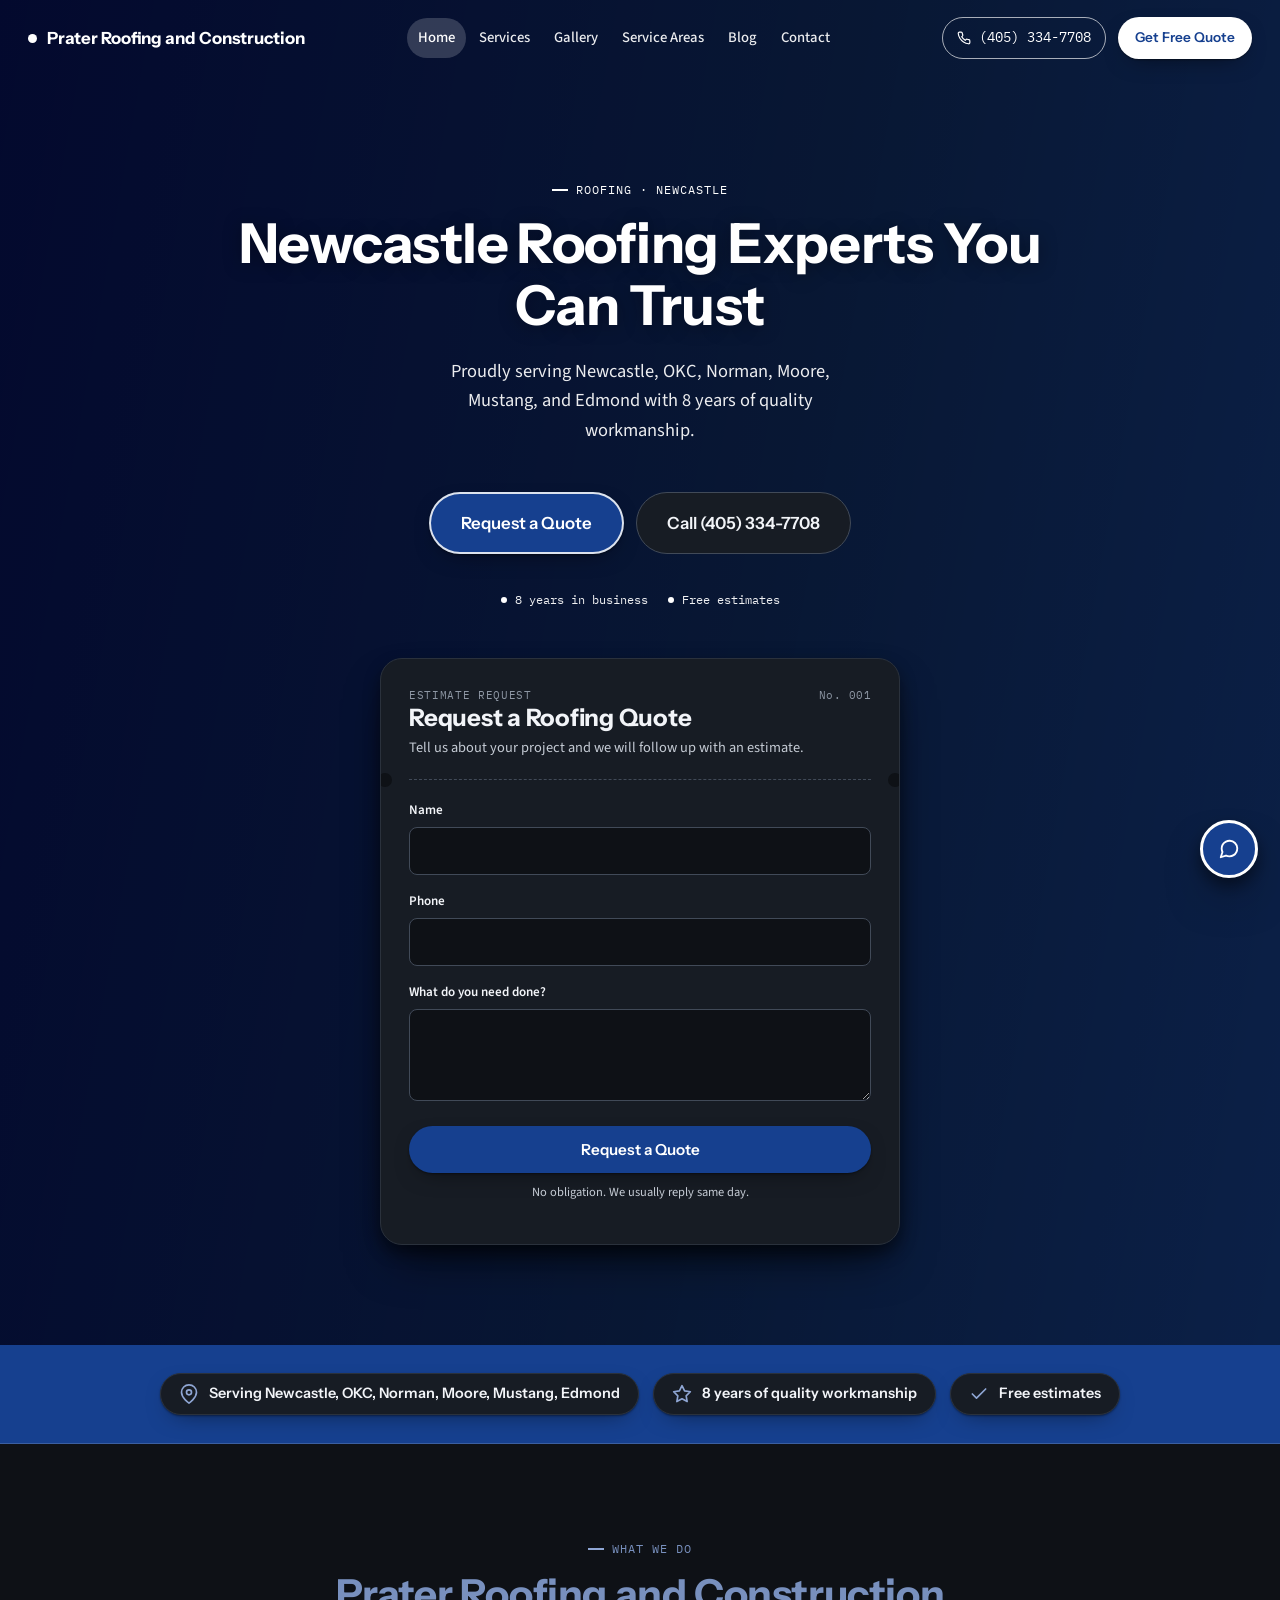
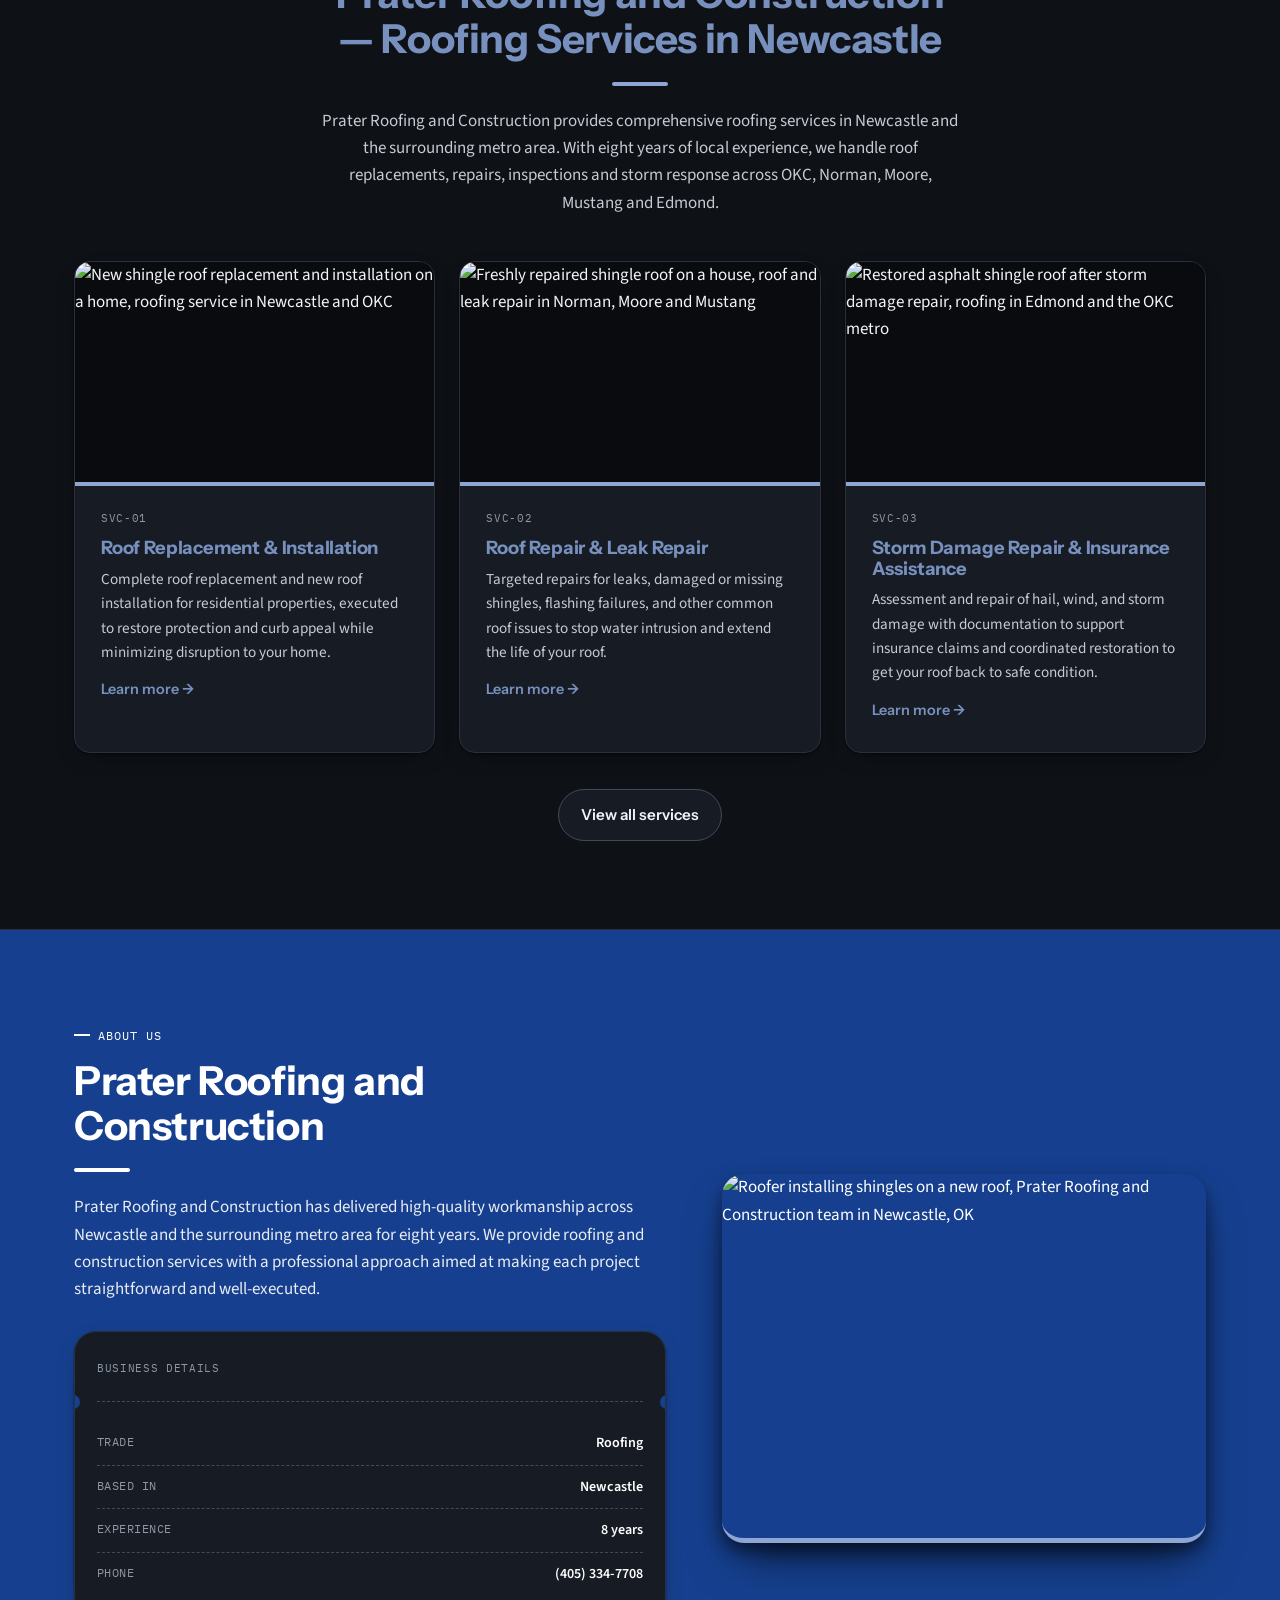
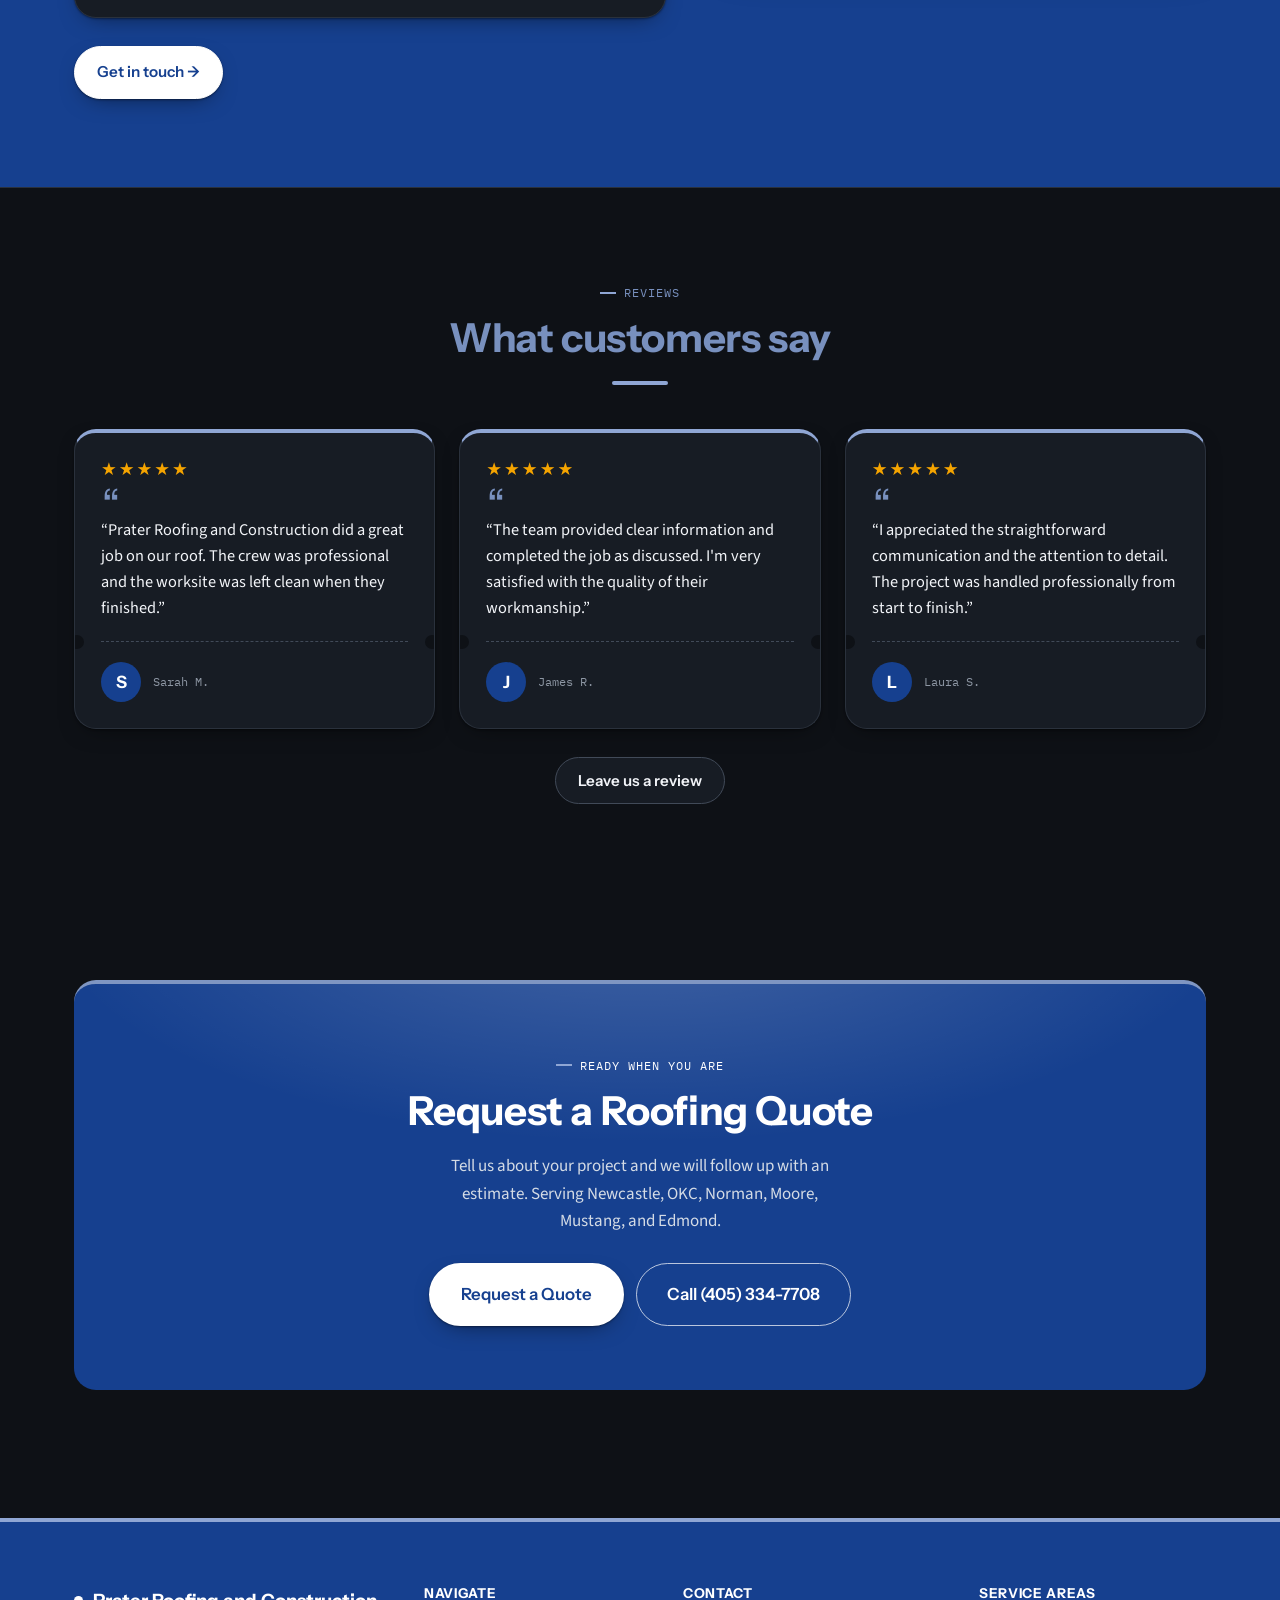
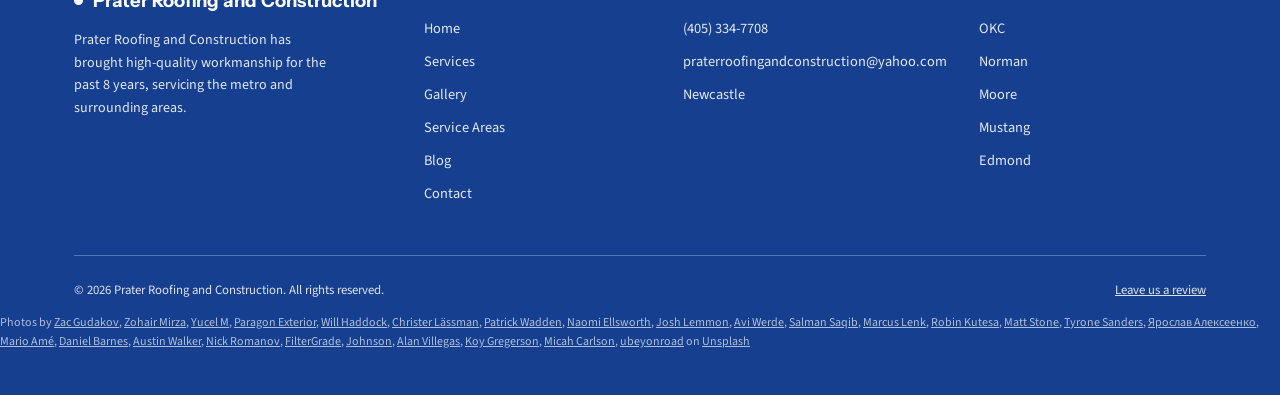
==== commit b0ed7eef: "Switch the site to a dark blue theme and center the homepage hero. Co-authored-by: Cursor <cursorage" ====
--- a/index.html
+++ b/index.html
@@ -26,12 +26,14 @@
   }
   .review-panel-inner {
     position: relative;
-    background: #fff;
+    background: var(--surface, #171C24);
+    color: var(--ink, #F2F4F8);
+    border: 1px solid var(--line, #2A313C);
     border-radius: 14px;
     max-width: 420px;
     width: 100%;
     padding: 28px 24px;
-    box-shadow: 0 20px 60px rgba(0,0,0,0.25);
+    box-shadow: 0 20px 60px rgba(0,0,0,0.45);
   }
   .review-panel-inner h3 {
     margin: 0 0 6px;
@@ -39,7 +41,7 @@
   .review-sub {
     margin: 0 0 4px;
     font-size: 0.92rem;
-    color: #555;
+    color: var(--ink-soft, #C5CBD4);
   }
   .review-close {
     position: absolute;
@@ -50,7 +52,7 @@
     font-size: 1.6rem;
     line-height: 1;
     cursor: pointer;
-    color: #333;
+    color: var(--ink, #F2F4F8);
   }
   .star-picker {
     display: flex;
@@ -63,12 +65,12 @@
     font-size: 2rem;
     line-height: 1;
     cursor: pointer;
-    color: #d8d8d8;
+    color: #3A4150;
     padding: 0;
     transition: color 0.15s ease;
   }
   .star-picker .star.is-selected {
-    color: var(--brand, #C8102E);
+    color: var(--brand-text, #8C8CFF);
   }
   .footer-review-link {
     background: none;
--- a/css/style.css
+++ b/css/style.css
@@ -11,27 +11,31 @@
    ========================================================================== */
 
 :root {
-  /* Neutral scaffold */
-  --paper: #F6F7F9;
-  --paper-sunken: #ECEEF2;
-  --surface: #FFFFFF;
-  --ink: #12151A;
-  --ink-soft: #4B5158;
-  --ink-faint: #5F666D;
-  --line: #E0E3E8;
-  --line-strong: #C4C9D0;
+  color-scheme: dark;
+
+  /* Neutral scaffold — dark theme */
+  --paper: #0E1116;
+  --paper-sunken: #090B0F;
+  --surface: #171C24;
+  --ink: #F2F4F8;
+  --ink-soft: #C5CBD4;
+  --ink-faint: #8E97A4;
+  --line: #2A313C;
+  --line-strong: #414A58;
+  --band: #080A0E;
 
   /* Brand — injected per-contractor by Template Assembly.
      Fallbacks below only show if injection fails. */
-  --brand: #0000FF;
+  --brand: #16408F;
   --brand-fallback: #1E6F5C;
-  --accent: #000000;
-  --accent-fallback: #000000;
+  --accent: #8FA6D4;
+  --accent-fallback: #8FA6D4;
   --brand-ink: #FFFFFF; /* text color on top of --brand; TODO: Template Assembly can compute this from luminance later */
+  --brand-text: color-mix(in srgb, var(--brand) 58%, #fff); /* brand used as text on dark surfaces */
 
   /* Derived brand tones */
   --brand-deep: color-mix(in srgb, var(--brand) 55%, #000);
-  --brand-tint: color-mix(in srgb, var(--brand) 8%, #fff);
+  --brand-tint: color-mix(in srgb, var(--brand) 26%, var(--surface));
 
   /* Type */
   --font-display: 'Instrument Sans', system-ui, sans-serif;
@@ -48,8 +52,8 @@
   --radius-md: 16px;
   --radius-lg: 22px;
 
-  --shadow-card: 0 1px 2px rgba(18,21,26,0.04), 0 8px 24px -12px rgba(18,21,26,0.12);
-  --shadow-lift: 0 4px 8px rgba(18,21,26,0.06), 0 20px 40px -16px rgba(18,21,26,0.22);
+  --shadow-card: 0 1px 2px rgba(0,0,0,0.4), 0 8px 24px -12px rgba(0,0,0,0.65);
+  --shadow-lift: 0 8px 16px rgba(0,0,0,0.45), 0 24px 48px -16px rgba(0,0,0,0.75);
 
   --container: 1180px;
 }
@@ -82,8 +86,8 @@
   margin: 0 0 0.5em;
   color: var(--ink);
 }
-h1 { font-size: var(--step-3); color: var(--brand); }
-h2 { font-size: var(--step-2); color: var(--brand); }
+h1 { font-size: var(--step-3); color: var(--brand-text); }
+h2 { font-size: var(--step-2); color: var(--brand-text); }
 h3 { font-size: var(--step-1); }
 p { margin: 0 0 1em; color: var(--ink-soft); }
 a { color: inherit; }
@@ -99,15 +103,33 @@
 @media (max-width: 720px) { section { padding: 56px 0; } }
 
 /* Optional section backgrounds */
-.section-alt { background: var(--surface); }
+.section-alt { background: var(--brand); color: #fff; }
 .section-sunken { background: var(--paper-sunken); }
+
+/* Text and controls that sit directly on the blue bands */
+.section-alt h1,
+.section-alt h2,
+.section-alt h3,
+.section-alt .eyebrow,
+.section-alt .service-card h3,
+.section-alt .img-card-body h3,
+.section-alt .card-link {
+  color: #fff;
+}
+.section-alt p { color: rgba(255,255,255,0.9); }
+.section-alt .eyebrow::before,
+.section-alt .accent-rule { background: #fff; }
+.section-alt .card-link:hover { color: #fff; }
+.section-alt .ticket-tear::before,
+.section-alt .ticket-tear::after { background: var(--brand); }
+.section-alt :focus-visible { outline-color: #fff; }
 
 .eyebrow {
   font-family: var(--font-mono);
   font-size: 0.75rem;
   letter-spacing: 0.08em;
   text-transform: uppercase;
-  color: var(--brand);
+  color: var(--brand-text);
   display: inline-flex;
   align-items: center;
   gap: 8px;
@@ -165,11 +187,11 @@
 }
 .btn:hover { transform: translateY(-2px); }
 .btn-primary { background: var(--brand); color: var(--brand-ink); box-shadow: var(--shadow-card); }
-.btn-primary:hover { background: var(--accent); color: #fff; box-shadow: var(--shadow-lift); }
+.btn-primary:hover { background: var(--brand-deep); color: #fff; box-shadow: var(--shadow-lift); }
 .btn-secondary { background: var(--surface); color: var(--ink); border-color: var(--line-strong); }
-.btn-secondary:hover { border-color: var(--accent); background: var(--accent); color: #fff; }
+.btn-secondary:hover { border-color: var(--accent); background: var(--brand-deep); color: #fff; }
 .btn-ghost { background: transparent; color: var(--ink); border-color: transparent; padding-left: 4px; padding-right: 4px; }
-.btn-ghost:hover { color: var(--brand); }
+.btn-ghost:hover { color: var(--brand-text); }
 .btn-block { width: 100%; }
 .btn-sm { padding: 9px 16px; font-size: 0.85rem; }
 .btn-lg { padding: 16px 30px; font-size: 1.05rem; }
@@ -181,10 +203,21 @@
   border: 2px solid rgba(255,255,255,0.85);
 }
 .hero .btn-primary:hover,
-.page-banner .btn-primary:hover,
-.cta-band .btn-primary:hover {
+.page-banner .btn-primary:hover {
   background: #fff;
   color: var(--brand);
+  border-color: #fff;
+}
+.cta-band .btn-primary,
+.section-alt .btn-primary {
+  background: #fff;
+  color: var(--brand);
+  border-color: #fff;
+}
+.cta-band .btn-primary:hover,
+.section-alt .btn-primary:hover {
+  background: var(--brand-deep);
+  color: #fff;
   border-color: #fff;
 }
 .hero .btn-ghost,
@@ -195,7 +228,7 @@
 .cta-band .btn-ghost:hover { color: #fff; text-decoration: underline; }
 .hero .btn-secondary:hover,
 .page-banner .btn-secondary:hover,
-.cta-band .btn-secondary:hover { background: var(--accent); border-color: #fff; color: #fff; }
+.cta-band .btn-secondary:hover { background: var(--brand-deep); border-color: #fff; color: #fff; }
 
 /* ---------- Ticket / signature component ---------- */
 .ticket {
@@ -242,17 +275,19 @@
   position: sticky;
   top: 0;
   z-index: 40;
-  background: var(--brand);
-  color: #fff;
-  border-bottom: 3px solid var(--accent);
-  box-shadow: 0 6px 20px -12px rgba(0,0,0,0.35);
+  background: transparent;
+  color: #fff;
+  border-bottom: none;
+  box-shadow: none;
 }
 .site-header .container {
   display: flex;
   align-items: center;
   justify-content: space-between;
+  max-width: none;
   height: 76px;
-  gap: 20px;
+  gap: 16px;
+  padding: 0 28px;
 }
 .brand-mark {
   font-family: var(--font-display);
@@ -264,43 +299,52 @@
   align-items: center;
   gap: 10px;
 }
+.site-header .brand-mark {
+  flex-shrink: 0;
+  white-space: nowrap;
+  font-size: 1.05rem;
+}
 .brand-mark .dot { width: 9px; height: 9px; border-radius: 50%; background: #fff; display: inline-block; }
 
 .main-nav {
   display: flex;
   align-items: center;
-  gap: 6px;
+  flex-shrink: 0;
+  gap: 2px;
 }
 .main-nav a {
   text-decoration: none;
   font-size: 0.92rem;
   font-weight: 500;
   color: rgba(255,255,255,0.92);
-  padding: 8px 14px;
+  padding: 8px 11px;
   border-radius: 999px;
+  white-space: nowrap;
   transition: background 0.2s ease, color 0.2s ease;
 }
-.main-nav a:hover { color: #fff; background: var(--accent); }
+.main-nav a:hover { color: #fff; background: var(--brand-deep); }
 .main-nav a[aria-current="page"] { color: #fff; background: rgba(255,255,255,0.18); }
-.main-nav a[aria-current="page"]:hover { background: var(--accent); }
-
-.header-actions { display: flex; align-items: center; gap: 12px; }
+.main-nav a[aria-current="page"]:hover { background: var(--brand-deep); }
+
+.header-actions { display: flex; align-items: center; flex-shrink: 0; gap: 12px; }
 .call-pill {
   font-family: var(--font-mono);
   font-size: 0.85rem;
   display: inline-flex;
   align-items: center;
+  flex-shrink: 0;
   gap: 8px;
   padding: 9px 14px;
   border-radius: 999px;
   border: 1px solid rgba(255,255,255,0.65);
   text-decoration: none;
   color: #fff;
+  white-space: nowrap;
   transition: background 0.2s ease, border-color 0.2s ease;
 }
-.call-pill:hover { background: var(--accent); border-color: var(--accent); }
+.call-pill:hover { background: var(--brand-deep); border-color: var(--brand-deep); }
 .site-header .btn-primary { background: #fff; color: var(--brand); }
-.site-header .btn-primary:hover { background: var(--accent); color: #fff; }
+.site-header .btn-primary:hover { background: var(--brand-deep); color: #fff; }
 
 .nav-toggle {
   display: none;
@@ -325,7 +369,7 @@
 .nav-toggle span::before { position: absolute; top: -6px; }
 .nav-toggle span::after { position: absolute; top: 6px; }
 
-@media (max-width: 860px) {
+@media (max-width: 1080px) {
   .main-nav { display: none; }
   .call-pill span.txt { display: none; }
   .nav-toggle { display: inline-flex; }
@@ -333,7 +377,7 @@
     display: flex;
     flex-direction: column;
     position: fixed;
-    inset: 79px 0 0 0;
+    inset: 76px 0 0 0;
     background: var(--brand);
     padding: 28px 24px;
     gap: 4px;
@@ -358,7 +402,8 @@
   position: relative;
   isolation: isolate;
   overflow: hidden;
-  padding: 104px 0 120px;
+  margin-top: -76px;
+  padding: calc(104px + 76px) 0 100px;
   color: #fff;
   background-color: var(--brand);
   background-image: linear-gradient(135deg, var(--brand) 0%, var(--brand-deep) 100%);
@@ -378,10 +423,17 @@
 .hero .container {
   position: relative;
   z-index: 1;
-  display: grid;
-  grid-template-columns: 1.1fr 0.9fr;
-  gap: 56px;
-  align-items: center;
+  display: flex;
+  flex-direction: column;
+  align-items: center;
+  text-align: center;
+  gap: 48px;
+}
+.hero-copy {
+  display: flex;
+  flex-direction: column;
+  align-items: center;
+  max-width: 820px;
 }
 .hero h1 {
   color: #fff;
@@ -410,16 +462,20 @@
 .hero-badge .dot { width: 6px; height: 6px; border-radius: 50%; background: #fff; }
 
 /* Keep quote ticket (white card) readable inside the hero */
-.hero .quote-ticket .eyebrow { color: var(--brand); }
+.hero .quote-ticket {
+  width: min(520px, 100%);
+  text-align: left;
+}
+.hero .quote-ticket .eyebrow { color: var(--brand-text); }
 .hero .quote-ticket .eyebrow::before { background: var(--accent); }
 .hero .quote-ticket h3 { color: var(--ink); text-shadow: none; }
 .hero .quote-ticket p { color: var(--ink-soft); }
 .hero .quote-ticket .btn-primary { border: 1px solid transparent; }
-.hero .quote-ticket .btn-primary:hover { background: var(--accent); color: #fff; }
+.hero .quote-ticket .btn-primary:hover { background: var(--brand-deep); color: #fff; }
 
 @media (max-width: 900px) {
-  .hero { padding: 64px 0 72px; }
-  .hero .container { grid-template-columns: 1fr; gap: 40px; }
+  .hero { padding: calc(64px + 76px) 0 72px; }
+  .hero .container { gap: 36px; }
 }
 
 /* ---------- Page top banner (interior pages, photo + overlay) ----------
@@ -428,7 +484,8 @@
   position: relative;
   isolation: isolate;
   overflow: hidden;
-  padding: 88px 0 80px;
+  margin-top: -76px;
+  padding: calc(88px + 76px) 0 80px;
   color: #fff;
   background-color: var(--brand);
   background-image: linear-gradient(135deg, var(--brand) 0%, var(--brand-deep) 100%);
@@ -461,10 +518,11 @@
   margin-bottom: 0;
 }
 .page-banner .hero-ctas { margin-top: 24px; }
-@media (max-width: 720px) { .page-banner { padding: 56px 0 52px; } }
+@media (max-width: 720px) { .page-banner { padding: calc(56px + 76px) 0 52px; } }
 
 /* ---------- Trust badges row ---------- */
-.trust-strip { padding: 28px 0; background: var(--surface); border-bottom: 1px solid var(--line); }
+.trust-strip { padding: 28px 0; background: var(--brand); border-bottom: 1px solid rgba(255,255,255,0.16); }
+.trust-strip :focus-visible { outline-color: #fff; }
 .trust-badges {
   display: flex;
   flex-wrap: wrap;
@@ -562,6 +620,16 @@
   box-shadow: 0 0 0 3px color-mix(in srgb, var(--brand) 18%, transparent);
 }
 .field textarea { resize: vertical; min-height: 84px; }
+.field input::placeholder,
+.field textarea::placeholder { color: var(--ink-faint); }
+.field input:-webkit-autofill,
+.field textarea:-webkit-autofill,
+.field select:-webkit-autofill {
+  -webkit-text-fill-color: var(--ink);
+  caret-color: var(--ink);
+  box-shadow: 0 0 0 1000px var(--paper) inset;
+  transition: background-color 9999s ease-out;
+}
 .form-note { font-size: 0.78rem; color: var(--ink-faint); margin-top: 10px; text-align: center; }
 
 /* ---------- Services grid ---------- */
@@ -583,7 +651,7 @@
 }
 .service-card:hover { box-shadow: var(--shadow-lift); transform: translateY(-3px); border-color: var(--accent); }
 .service-card .ticket-tag { display: block; margin-bottom: 14px; }
-.service-card h3 { font-size: 1.1rem; margin-bottom: 8px; color: var(--brand); }
+.service-card h3 { font-size: 1.1rem; margin-bottom: 8px; color: var(--brand-text); }
 .service-card p { font-size: 0.92rem; margin-bottom: 0; }
 
 /* ---------- Image cards (services with photos) ---------- */
@@ -625,7 +693,7 @@
   background: var(--accent);
 }
 .img-card-body { padding: 24px 26px 28px; flex: 1; }
-.img-card-body h3 { font-size: 1.15rem; margin-bottom: 8px; color: var(--brand); }
+.img-card-body h3 { font-size: 1.15rem; margin-bottom: 8px; color: var(--brand-text); }
 .img-card-body p { font-size: 0.95rem; margin-bottom: 0; }
 .img-card .ticket-tag { display: block; margin-bottom: 10px; }
 .service-card.img-card { padding: 0; }
@@ -638,7 +706,7 @@
   font-family: var(--font-display);
   font-weight: 600;
   font-size: 0.9rem;
-  color: var(--brand);
+  color: var(--brand-text);
   text-decoration: none;
 }
 .card-link:hover { color: var(--accent); text-decoration: underline; }
@@ -710,7 +778,7 @@
   font-size: 3rem;
   line-height: 0.6;
   height: 24px;
-  color: var(--brand);
+  color: var(--brand-text);
 }
 .testimonial-author { display: flex; align-items: center; gap: 12px; }
 .testimonial-avatar {
@@ -730,20 +798,20 @@
 
 /* ---------- CTA band ---------- */
 .cta-band {
-  background: var(--ink);
-  color: var(--paper);
+  background: var(--brand);
+  color: #fff;
   border-radius: var(--radius-lg);
   padding: 64px 48px;
   text-align: center;
   position: relative;
   overflow: hidden;
-  border-top: 4px solid var(--brand);
+  border-top: 4px solid rgba(255,255,255,0.45);
 }
 .cta-band::before {
   content: '';
   position: absolute;
   inset: 0;
-  background: radial-gradient(600px 240px at 50% -20%, color-mix(in srgb, var(--brand) 55%, transparent), transparent);
+  background: radial-gradient(600px 240px at 50% -20%, rgba(255,255,255,0.2), transparent);
   pointer-events: none;
 }
 .cta-band > * { position: relative; }
@@ -806,7 +874,7 @@
   justify-content: center;
   transition: transform 0.2s ease, background 0.2s ease;
 }
-.chat-launcher:hover { background: var(--accent); transform: scale(1.06); }
+.chat-launcher:hover { background: var(--brand-deep); transform: scale(1.06); }
 .chat-panel {
   position: fixed;
   bottom: 92px;
@@ -822,7 +890,7 @@
 }
 body.chat-open .chat-panel { display: block; }
 .chat-panel-head {
-  background: var(--ink);
+  background: var(--band);
   color: #fff;
   padding: 16px 18px;
   border-bottom: 3px solid var(--brand);
@@ -905,7 +973,7 @@
   gap: 16px;
 }
 .post-card summary::-webkit-details-marker { display: none; }
-.post-card h3 { margin-bottom: 6px; color: var(--brand); }
+.post-card h3 { margin-bottom: 6px; color: var(--brand-text); }
 .post-meta { font-family: var(--font-mono); font-size: 0.72rem; color: var(--ink-faint); text-transform: uppercase; letter-spacing: 0.04em; white-space: nowrap; }
 .post-excerpt { margin-top: 4px; margin-bottom: 0; }
 .post-body { margin-top: 18px; padding-top: 18px; border-top: 1px dashed var(--line-strong); }
@@ -995,7 +1063,7 @@
     color: #fff;
     text-decoration: none;
   }
-  .sticky-call:hover, .sticky-call:active { background: var(--accent); }
+  .sticky-call:hover, .sticky-call:active { background: var(--brand-deep); }
   .sticky-call svg { width: 20px; height: 20px; flex: none; }
 
   /* Make room for the bar and lift the chat widget above it */
